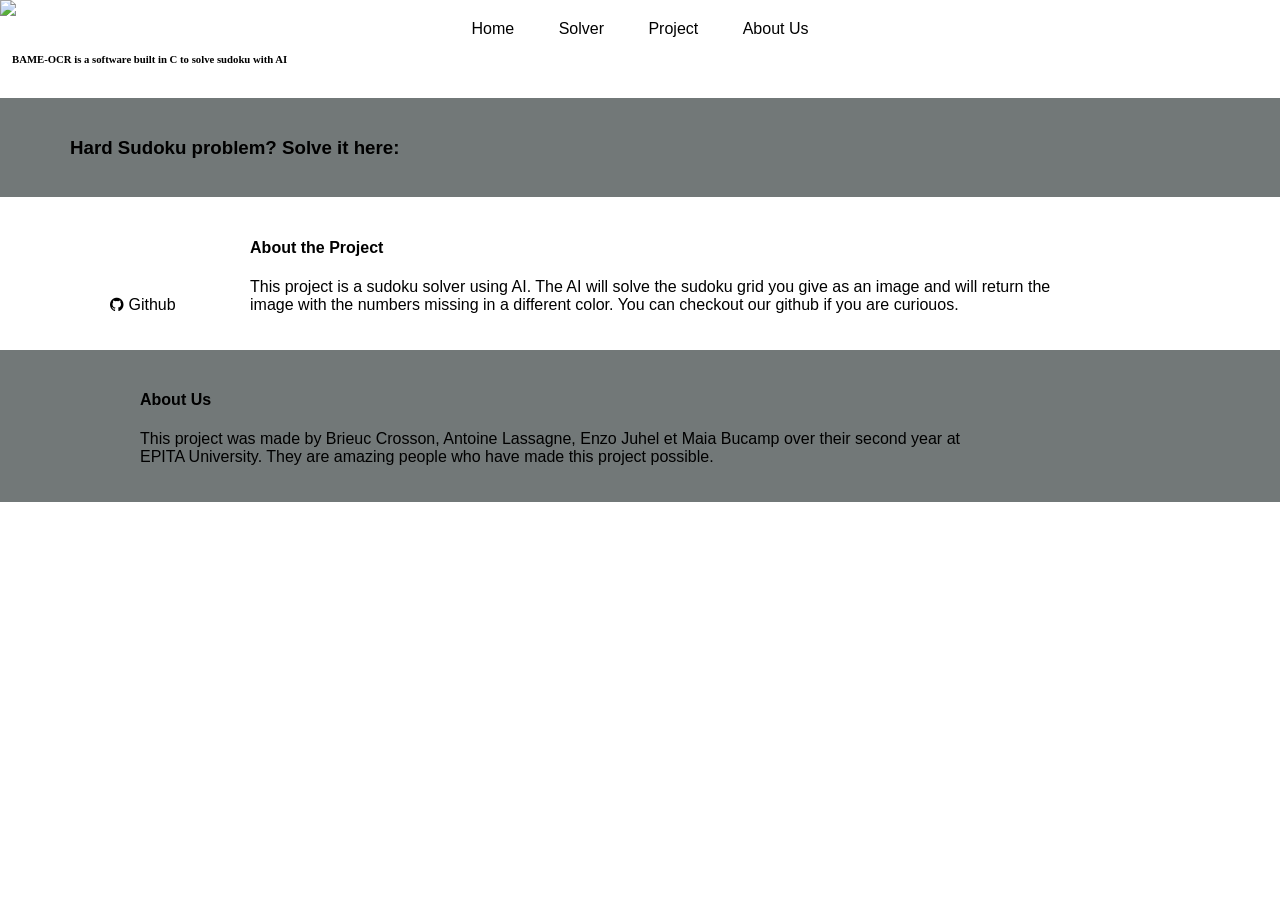
==== web/index.html @ d1b6fe06 "move website outside of src and renamed website.html to index.html" ====
<!DOCTYPE html>
<html>

<head>
  <link href="https://fonts.googleeapis.com/css2?family=Catamaran&family=Shadows+Into+Light&display=swap" rel="stylesheet">
<link rel="stylesheet" href="https://cdnjs.cloudflare.com/ajax/libs/font-awesome/4.7.0/css/font-awesome.min.css">
    <meta name="viewport" content= "with=device-width, initial-scale=1.0">
    <link rel ="stylesheet" herf="sticky.css">
    
  <title>BAME-OCR</title>
    <style>
        body {
            padding: 0;
            margin: 0;
            font-family: "Trebuchet MS", Helvetica, sans-serif
        }
        
        img{
            width: 100%;
        }
        h6{font-family:'Brush Script MT', cursive;}
        .headertext
        {
            list-style: none;
            display: inline-block;
            padding: 8px 12px;
        }
        ul{
            list-decoration-style: none;
            list-style: none;
           
        }
        a{
            text-decoration: none;
            color: black;
        }
        a:hover{
            color: blue;
        }
        .ProjectText
        {
            width: 70%;
            display: inline-block;
            margin-left:70px;
        }
        .github 
        {
            display: inline-block;
            
        }
        .Solver{
            padding-top: 20px;
            padding-bottom: 20px;
            padding-left:70px ;
            background-color:#727878;
 
        }
        .About-us{
            padding-top: 20px;
            padding-bottom: 20px;
            padding-left:70px ;
            background-color:#727878;

        }
        .project{
            padding-top: 20px;
            padding-bottom: 20px;
            padding-left:70px ;
        }
        .Navigation{
            position: fixed;
            width: 100%;
        }
        .Navigation ul {
              list-style: none;
            background: rgba(0,0,0,0);
            overflow: hidden;
            color: white;
            padding: 0;
            text-align: center;
            margin: 0;
            transition: ls;
        }
        .Navigation.black ul {
            background: #000;
        }
        .Navigation ul li{
            display: inline-block;
            padding: 20px;
        }
            
    </style>
</head>

<body>

    <div class="Navigation">
        <ul>
        <li><a href="Home">Home</a></li>
         <li><a href="Solver">Solver</a></li>
         <li><a href="project">Project</a></li>
        <li><a href="About-us">About Us</a></li>
         </ul>
    </div>
    <div class="Home">
        <img src= "Screenshot (4).png">
    </div>
    <div class= "headertext">
     <h6>BAME-OCR is a software built in C to solve sudoku with AI</h6>  
    </div>
    <div class='Solver'>
        <h3>
            Hard Sudoku problem? Solve it here: 
        </h3>

    </div>
    <div class="project">
        <div class ='github'>
            <ul>
                <a href= "https://github.com/briossant/BAME-OCR">
                <li> 
                    <i class="fa fa-github"></i> Github
                </a>
                </li>
            </ul>
        </div>
        <div class= 'ProjectText'>
            <h4>
                About the Project
            </h4>
            <p> 
                This project is a sudoku solver using AI. The AI will solve the sudoku grid you give as an image and will return the image with the numbers missing in a different color. You can checkout our github if you are curiouos.
            </p>
        </div>
        
    </div>
    <div class="About-us">
    <div class= 'ProjectText'>
        <h4>
            About Us 
        </h4>
        <p> 
            This project was made by Brieuc Crosson, Antoine Lassagne, Enzo Juhel et Maia Bucamp over their second year at EPITA University. They are amazing people who have made this project possible.
        </p>
    </div>
    </div>

    <sript src = "htttps://code.jquuery.com/jquery-3.5.1js"></script>
        <script>
            $(window).scroll(function(){
            if ($(window).scrollTop())
            {
                $("Navigation").addClass("black");        
            }
            else{
            $("Navigation").removeClass("black"); 
            }
            });
        </script>
       
</body>

</html>
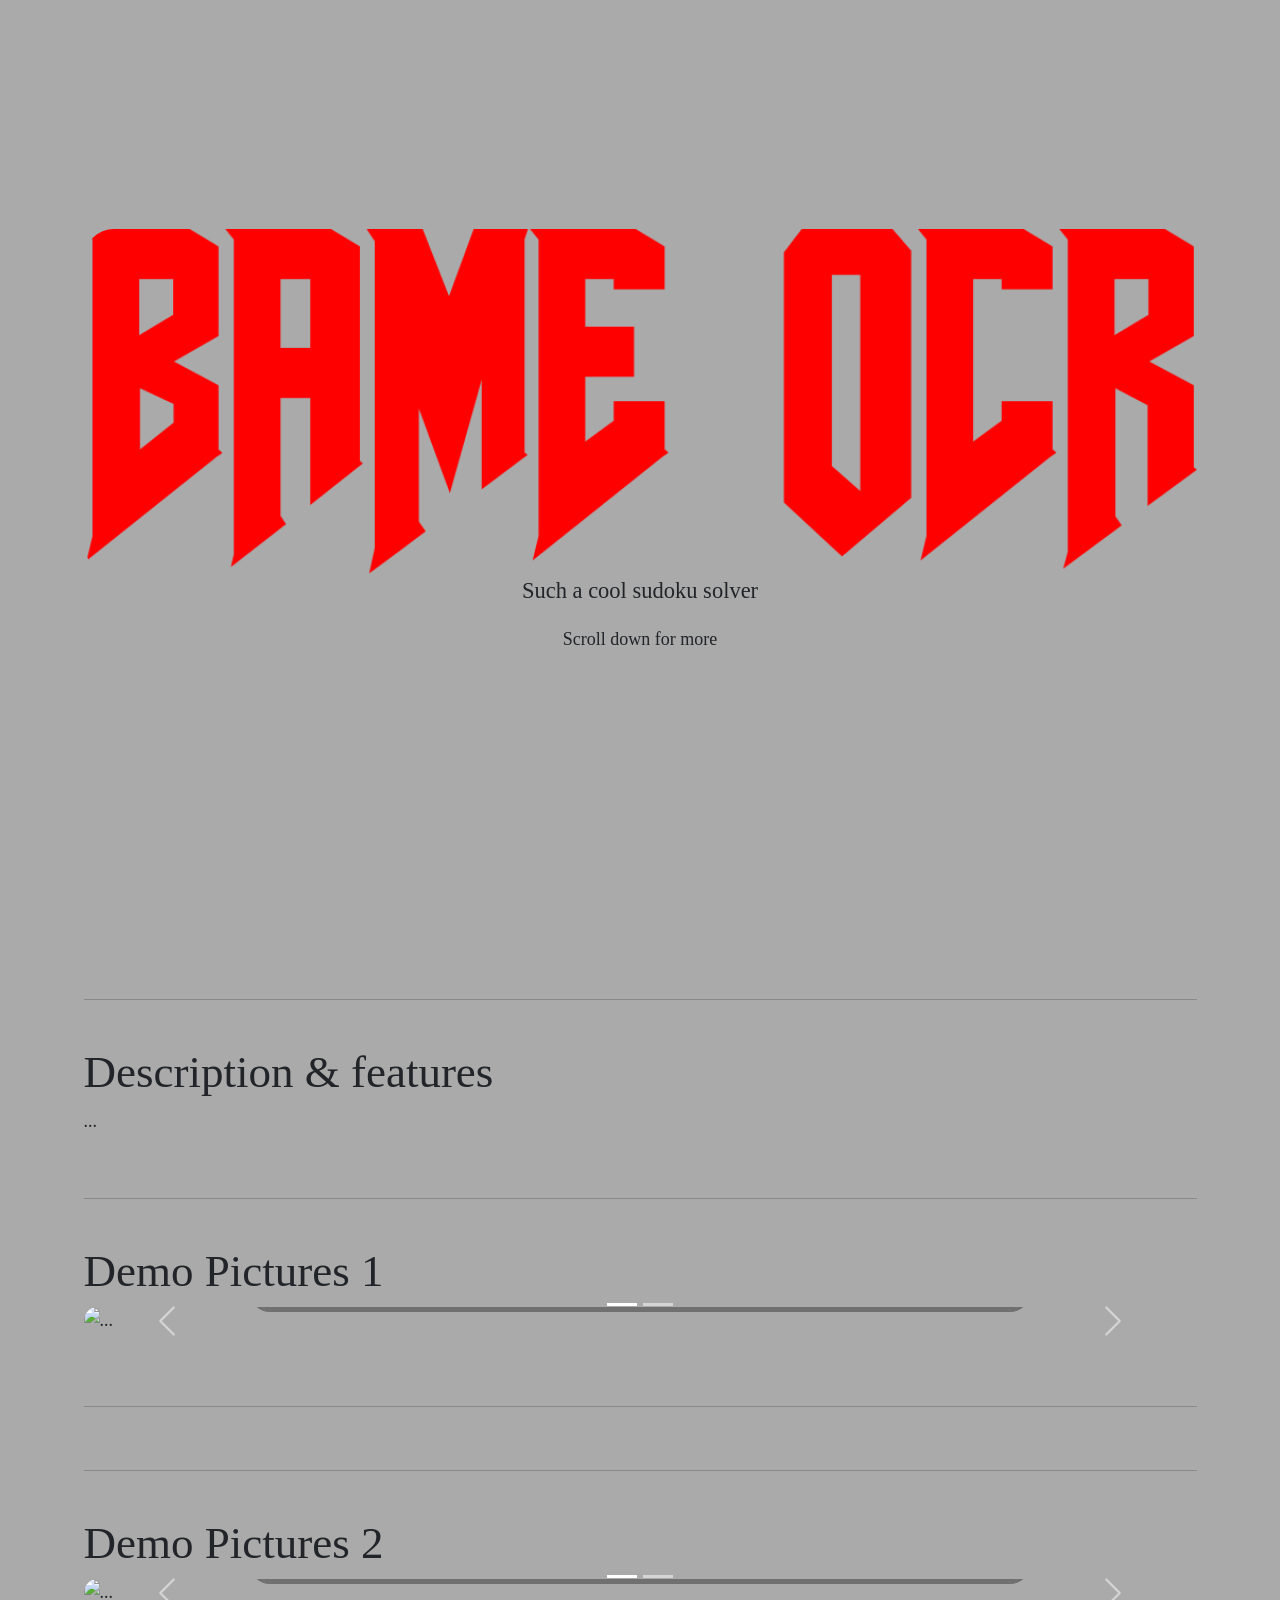
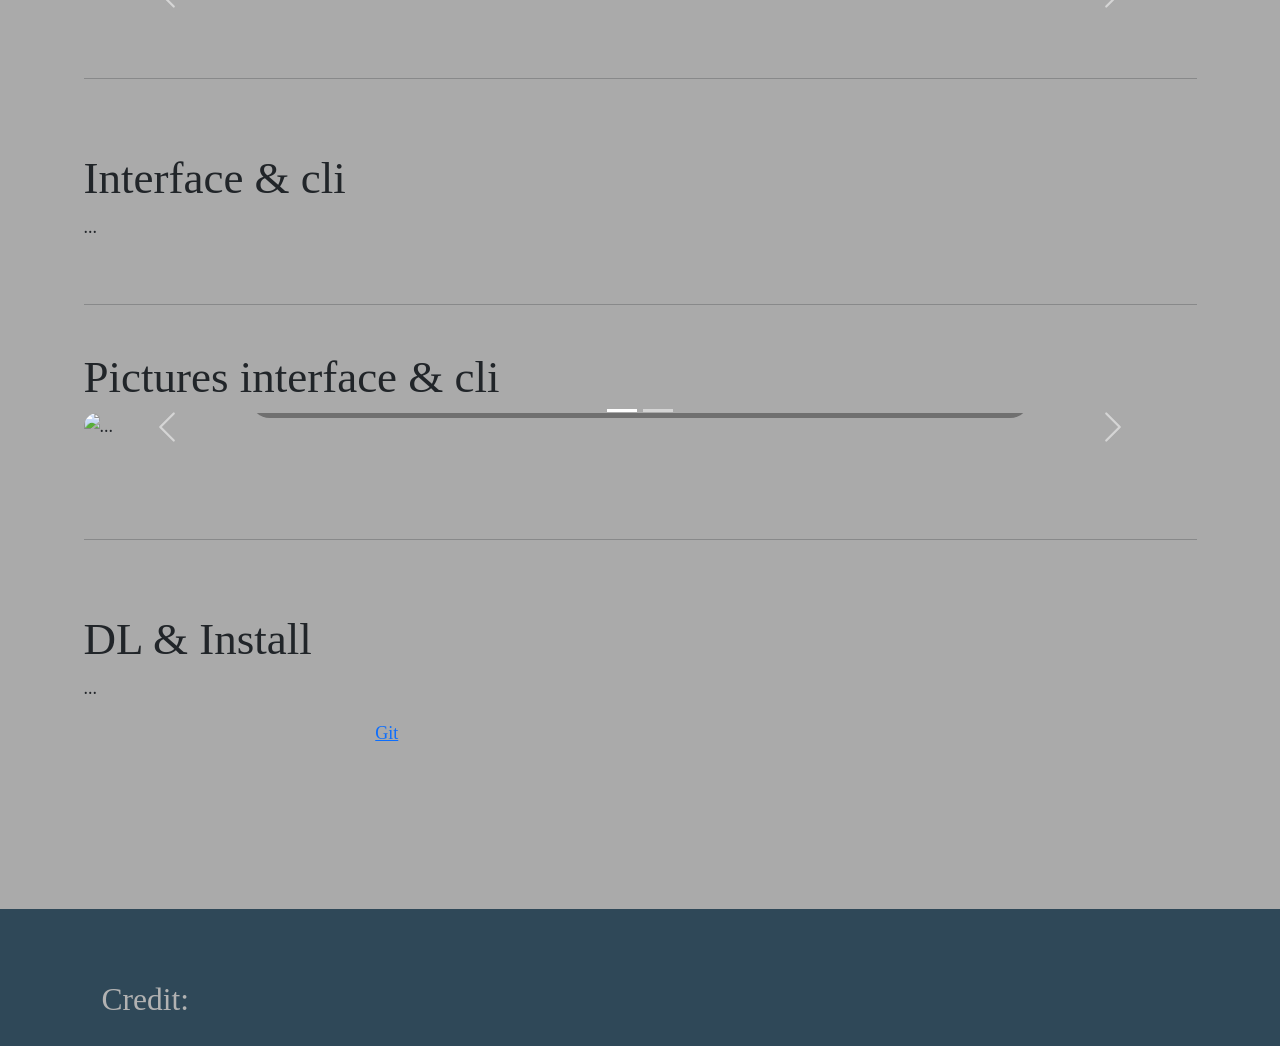
==== commit ac5a739c: "website template" ====
--- a/web/index.html
+++ b/web/index.html
@@ -1,163 +1,223 @@
 <!DOCTYPE html>
-<html>
+<html lang="en">
 
 <head>
-  <link href="https://fonts.googleeapis.com/css2?family=Catamaran&family=Shadows+Into+Light&display=swap" rel="stylesheet">
-<link rel="stylesheet" href="https://cdnjs.cloudflare.com/ajax/libs/font-awesome/4.7.0/css/font-awesome.min.css">
-    <meta name="viewport" content= "with=device-width, initial-scale=1.0">
-    <link rel ="stylesheet" herf="sticky.css">
-    
-  <title>BAME-OCR</title>
-    <style>
-        body {
-            padding: 0;
-            margin: 0;
-            font-family: "Trebuchet MS", Helvetica, sans-serif
-        }
-        
-        img{
-            width: 100%;
-        }
-        h6{font-family:'Brush Script MT', cursive;}
-        .headertext
-        {
-            list-style: none;
-            display: inline-block;
-            padding: 8px 12px;
-        }
-        ul{
-            list-decoration-style: none;
-            list-style: none;
-           
-        }
-        a{
-            text-decoration: none;
-            color: black;
-        }
-        a:hover{
-            color: blue;
-        }
-        .ProjectText
-        {
-            width: 70%;
-            display: inline-block;
-            margin-left:70px;
-        }
-        .github 
-        {
-            display: inline-block;
-            
-        }
-        .Solver{
-            padding-top: 20px;
-            padding-bottom: 20px;
-            padding-left:70px ;
-            background-color:#727878;
- 
-        }
-        .About-us{
-            padding-top: 20px;
-            padding-bottom: 20px;
-            padding-left:70px ;
-            background-color:#727878;
-
-        }
-        .project{
-            padding-top: 20px;
-            padding-bottom: 20px;
-            padding-left:70px ;
-        }
-        .Navigation{
-            position: fixed;
-            width: 100%;
-        }
-        .Navigation ul {
-              list-style: none;
-            background: rgba(0,0,0,0);
-            overflow: hidden;
-            color: white;
-            padding: 0;
-            text-align: center;
-            margin: 0;
-            transition: ls;
-        }
-        .Navigation.black ul {
-            background: #000;
-        }
-        .Navigation ul li{
-            display: inline-block;
-            padding: 20px;
-        }
-            
-    </style>
+    <meta charset="UTF-8">
+    <meta http-equiv="X-UA-Compatible" content="IE=edge">
+    <meta name="viewport" content="width=device-width, initial-scale=1.0">
+    <link rel="icon" type="image/png" href="./public/logo.webp">
+
+    <meta name="description" content="A new adventure video game by the French team Flipped Turtles">
+
+    <meta name="twitter:card" content="summary_large_image">
+    <meta name="twitter:title" content="Piquette">
+    <meta name="twitter:description" content="A new adventure video game by the French team Flipped Turtles">
+    <meta name="twitter:image" content="https://briossant.com/piquette/preview.png">
+    <meta itemprop="name" content="Piquette">
+    <meta itemprop="description" content="A new adventure video game by the French team Flipped Turtles">
+    <meta itemprop="image" content="https://briossant.com/piquette/preview.png">
+
+    <meta property="og:url" content="https://briossant.com/piquette/">
+    <meta property="og:type" content="website">
+    <meta property="og:title" content="Piquette">
+    <meta property="og:description" content="A new adventure video game by the French team Flipped Turtles">
+    <meta property="og:image" content="https://briossant.com/piquette/preview.png">
+
+    <link rel="stylesheet" href="https://cdnjs.cloudflare.com/ajax/libs/font-awesome/4.7.0/css/font-awesome.min.css">
+
+    <link rel="stylesheet" href="https://cdn.jsdelivr.net/npm/bootstrap@5.3.2/dist/css/bootstrap.min.css"
+        integrity="sha384-T3c6CoIi6uLrA9TneNEoa7RxnatzjcDSCmG1MXxSR1GAsXEV/Dwwykc2MPK8M2HN" crossorigin="anonymous">
+    <link href="./style.css" rel="stylesheet">
+
+    <title>Piquette</title>
 </head>
 
 <body>
-
-    <div class="Navigation">
-        <ul>
-        <li><a href="Home">Home</a></li>
-         <li><a href="Solver">Solver</a></li>
-         <li><a href="project">Project</a></li>
-        <li><a href="About-us">About Us</a></li>
-         </ul>
-    </div>
-    <div class="Home">
-        <img src= "Screenshot (4).png">
-    </div>
-    <div class= "headertext">
-     <h6>BAME-OCR is a software built in C to solve sudoku with AI</h6>  
-    </div>
-    <div class='Solver'>
-        <h3>
-            Hard Sudoku problem? Solve it here: 
-        </h3>
-
-    </div>
-    <div class="project">
-        <div class ='github'>
-            <ul>
-                <a href= "https://github.com/briossant/BAME-OCR">
-                <li> 
-                    <i class="fa fa-github"></i> Github
-                </a>
-                </li>
-            </ul>
-        </div>
-        <div class= 'ProjectText'>
-            <h4>
-                About the Project
-            </h4>
-            <p> 
-                This project is a sudoku solver using AI. The AI will solve the sudoku grid you give as an image and will return the image with the numbers missing in a different color. You can checkout our github if you are curiouos.
+    <div id="root"></div>
+    <section id="home">
+        <div class="container-fluid text-center">
+            <main class="px-3">
+                <div class="container">
+                    <img src="./public/logo-fat.png" class="d-block w-100" alt="..." />
+                </div>
+                <p class="lead">
+                    Such a cool sudoku solver
+                </p>
+                <p>
+                    Scroll down for more
+                </p>
+            </main>
+        </div>
+    </section>
+
+    <div class="p-4" id="sec1">
+        <br /><br />
+        <div class="container">
+            <hr /><br />
+            <h1>Description & features</h1>
+            <p>
+                ...
             </p>
         </div>
-        
-    </div>
-    <div class="About-us">
-    <div class= 'ProjectText'>
-        <h4>
-            About Us 
-        </h4>
-        <p> 
-            This project was made by Brieuc Crosson, Antoine Lassagne, Enzo Juhel et Maia Bucamp over their second year at EPITA University. They are amazing people who have made this project possible.
+        <div class="container">
+            <br />
+            <hr /><br />
+            <h1>Demo Pictures 1</h1>
+            <div id="carouselExampleCaptions2" class="carousel slide" data-bs-ride="false">
+                <div class="carousel-indicators">
+                    <button type="button" data-bs-target="#carouselExampleCaptions2" data-bs-slide-to="0"
+                        class="active" aria-current="true" aria-label="Slide 1"></button>
+                    <button type="button" data-bs-target="#carouselExampleCaptions2" data-bs-slide-to="1"
+                        aria-label="Slide 2"></button>
+                </div>
+                <div class="carousel-inner">
+                    <div class="carousel-item active">
+                        <img src="./levels/POV S3.png" class="d-block w-100" alt="..." />
+                        <div class="carousel-caption d-none d-md-block">
+                            <h1>Before</h1>
+                        </div>
+                    </div>
+                    <div class="carousel-item">
+                        <img src="./levels/avion.png" class="d-block w-100" alt="..." />
+                        <div class="carousel-caption d-none d-md-block">
+                            <h1>After</h1>
+                        </div>
+                    </div>
+                </div>
+                <button class="carousel-control-prev" type="button" data-bs-target="#carouselExampleCaptions2"
+                    data-bs-slide="prev">
+                    <span class="carousel-control-prev-icon" aria-hidden="true"></span>
+                    <span class="visually-hidden">Previous</span>
+                </button>
+                <button class="carousel-control-next" type="button" data-bs-target="#carouselExampleCaptions2"
+                    data-bs-slide="next">
+                    <span class="carousel-control-next-icon" aria-hidden="true"></span>
+                    <span class="visually-hidden">Next</span>
+                </button>
+            </div>
+            <br /><br />
+            <hr />
+        </div>
+
+        <div class="container">
+            <br />
+            <hr /><br />
+            <h1>Demo Pictures 2</h1>
+            <div id="carouselExampleCaptions42" class="carousel slide" data-bs-ride="false">
+                <div class="carousel-indicators">
+                    <button type="button" data-bs-target="#carouselExampleCaptions42" data-bs-slide-to="0"
+                            class="active" aria-current="true" aria-label="Slide 1"></button>
+                    <button type="button" data-bs-target="#carouselExampleCaptions42" data-bs-slide-to="1"
+                            aria-label="Slide 2"></button>
+                </div>
+                <div class="carousel-inner">
+                    <div class="carousel-item active">
+                        <img src="./levels/POV S3.png" class="d-block w-100" alt="..." />
+                        <div class="carousel-caption d-none d-md-block">
+                            <h1>Before</h1>
+                        </div>
+                    </div>
+                    <div class="carousel-item">
+                        <img src="./levels/avion.png" class="d-block w-100" alt="..." />
+                        <div class="carousel-caption d-none d-md-block">
+                            <h1>After</h1>
+                        </div>
+                    </div>
+                </div>
+                <button class="carousel-control-prev" type="button" data-bs-target="#carouselExampleCaptions2"
+                        data-bs-slide="prev">
+                    <span class="carousel-control-prev-icon" aria-hidden="true"></span>
+                    <span class="visually-hidden">Previous</span>
+                </button>
+                <button class="carousel-control-next" type="button" data-bs-target="#carouselExampleCaptions2"
+                        data-bs-slide="next">
+                    <span class="carousel-control-next-icon" aria-hidden="true"></span>
+                    <span class="visually-hidden">Next</span>
+                </button>
+            </div>
+            <br /><br />
+            <hr />
+        </div>
+    </div>
+
+
+    <div id="sec2">
+        <br />
+        <div class="container">
+            <h1>Interface & cli</h1>
+            <p>
+                ...
+            </p>
+        </div>
+        <div class="container">
+            <br />
+            <hr /><br />
+            <h1>Pictures interface & cli</h1>
+            <div id="carouselExampleCaptions3" class="carousel slide" data-bs-ride="false">
+                <div class="carousel-indicators">
+                    <button type="button" data-bs-target="#carouselExampleCaptions3" data-bs-slide-to="0"
+                        class="active" aria-current="true" aria-label="Slide 1"></button>
+                    <button type="button" data-bs-target="#carouselExampleCaptions3" data-bs-slide-to="1"
+                        aria-label="Slide 2"></button>
+                </div>
+                <div class="carousel-inner">
+                    <div class="carousel-item active">
+                        <img src="./team/20230417_143540.jpg" class="d-block w-100" alt="..." />
+                        <div class="carousel-caption d-none d-md-block">
+                            <h1>GUI</h1>
+                        </div>
+                    </div>
+                    <div class="carousel-item">
+                        <img src="./team/20230417_144032.jpg" class="d-block w-100" alt="..." />
+                        <div class="carousel-caption d-none d-md-block">
+                            <h1>CLI</h1>
+                        </div>
+                    </div>
+                </div>
+                <button class="carousel-control-prev" type="button" data-bs-target="#carouselExampleCaptions3"
+                    data-bs-slide="prev">
+                    <span class="carousel-control-prev-icon" aria-hidden="true"></span>
+                    <span class="visually-hidden">Previous</span>
+                </button>
+                <button class="carousel-control-next" type="button" data-bs-target="#carouselExampleCaptions3"
+                    data-bs-slide="next">
+                    <span class="carousel-control-next-icon" aria-hidden="true"></span>
+                    <span class="visually-hidden">Next</span>
+                </button>
+            </div>
+            <br /><br /><br />
+
+            <hr />
+        </div>
+        <br /><br />
+
+    </div>
+    <div class="container">
+        <h1>DL & Install</h1>
+        <p class="boo">
+            ...
         </p>
-    </div>
-    </div>
-
-    <sript src = "htttps://code.jquuery.com/jquery-3.5.1js"></script>
-        <script>
-            $(window).scroll(function(){
-            if ($(window).scrollTop())
-            {
-                $("Navigation").addClass("black");        
-            }
-            else{
-            $("Navigation").removeClass("black"); 
-            }
-            });
-        </script>
-       
+        <div class="container" style="width: 50%">
+            <a href="https://github.com/briossant/BAME-OCR">Git</a>
+        </div>
+    </div>
+
+    <br /><br /><br />
+
+
+
+    <br /><br /><br />
+
+    <div style="background-color: #2f4858; color: #b2b2b2" id="contact">
+        <br /><br />
+        <div class="container d-flex flex-row">
+            <h3 class="p-3">Credit:</h3>
+        </div>
+    </div>
+
+    <script src="https://cdn.jsdelivr.net/npm/bootstrap@5.3.2/dist/js/bootstrap.bundle.min.js"
+        integrity="sha384-C6RzsynM9kWDrMNeT87bh95OGNyZPhcTNXj1NW7RuBCsyN/o0jlpcV8Qyq46cDfL"
+        crossorigin="anonymous"></script>
 </body>
 
 </html>
--- a/web/style.css
+++ b/web/style.css
@@ -0,0 +1,40 @@
+
+body, html
+{
+    background: #AAAAAA;
+    font-size: large;
+    font-family: "New Century Schoolbook", "TeX Gyre Schola", serif;
+}
+
+/* Style buttons */
+.btn {
+    background-color: #ff1e4b;
+    border: none;
+    color: white;
+    padding: 12px 30px;
+    cursor: pointer;
+    font-size: 20px;
+}
+
+/* Darker background on mouse-over */
+.btn:hover {
+    background-color: #7b1b1b;
+}
+
+img{
+    border-radius: 30px;
+}
+section {
+    display: flex;
+    align-items: center;
+    height: 100vh;
+    position: relative;
+    flex-wrap: wrap;
+}
+
+
+.carousel-caption{
+    color: #ffffff;
+    border-radius: 20px;
+    background-color: rgba(55,55,55,0.5);
+}
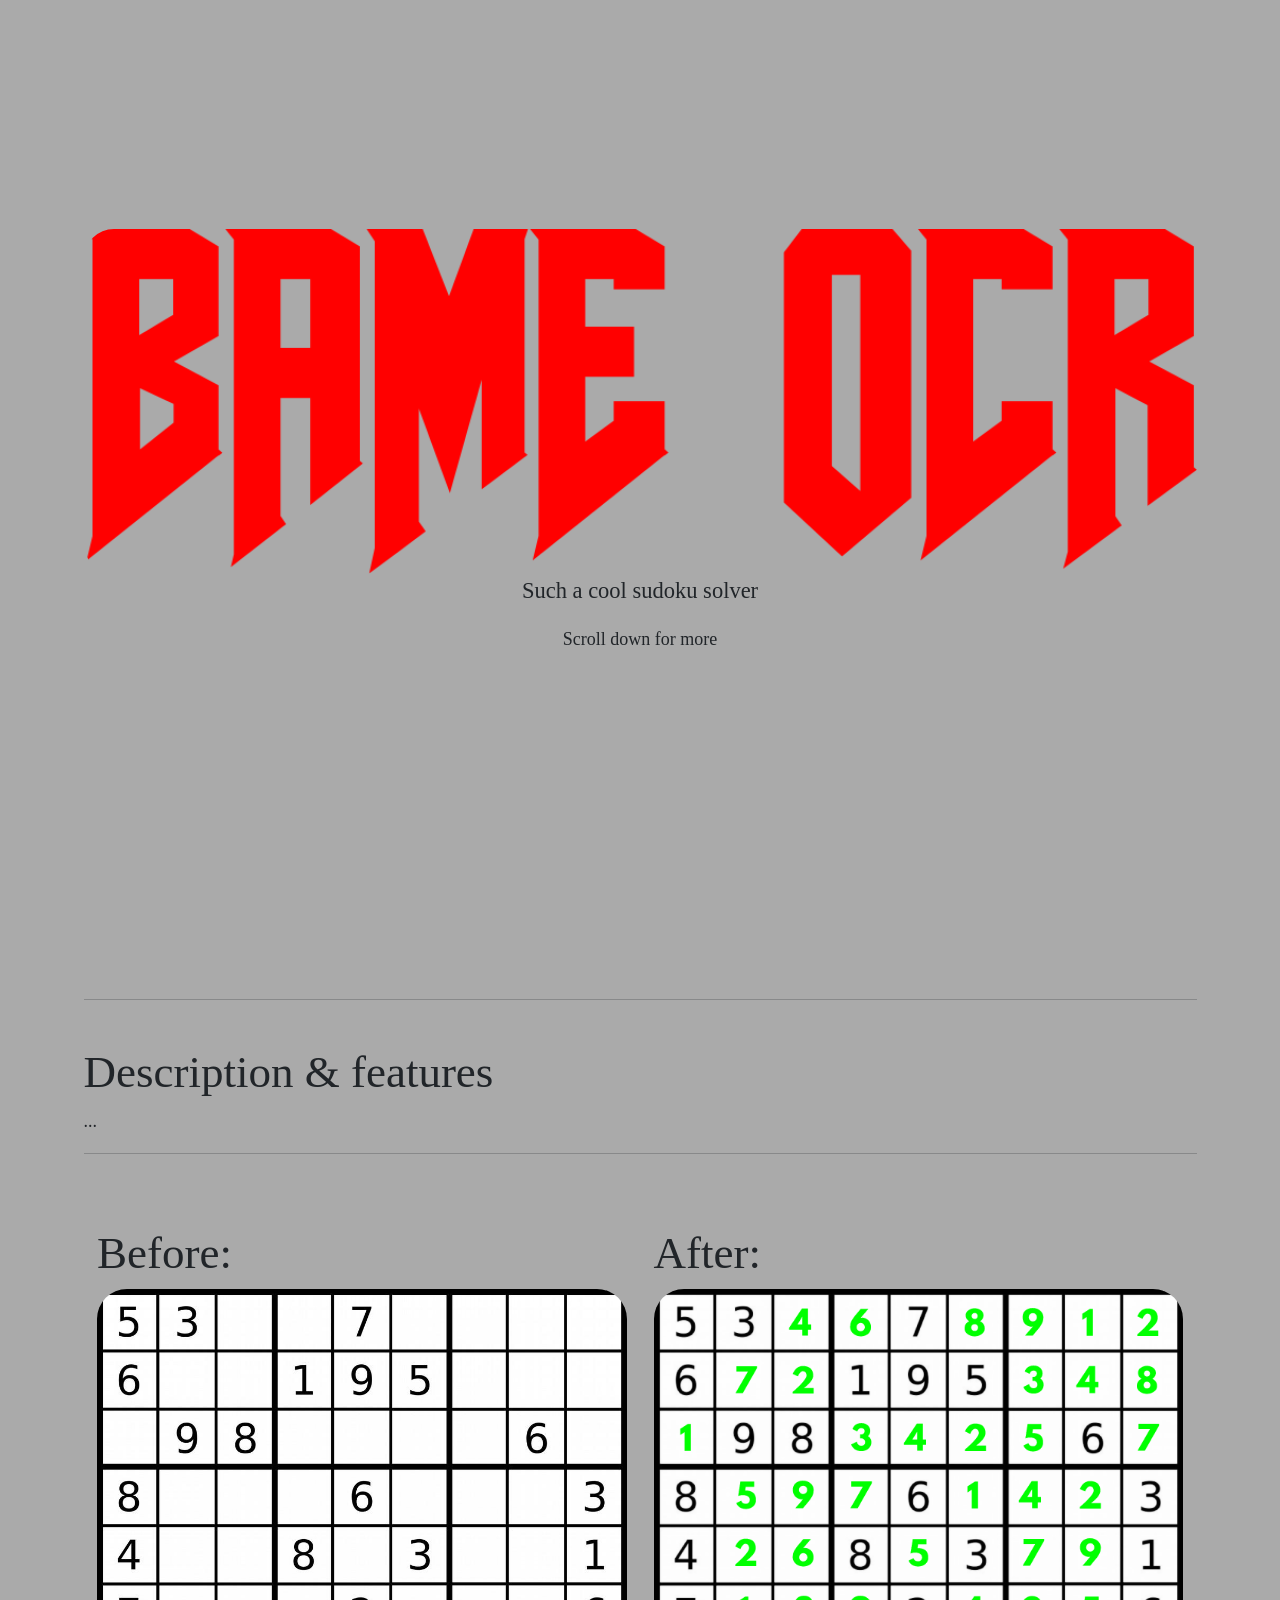
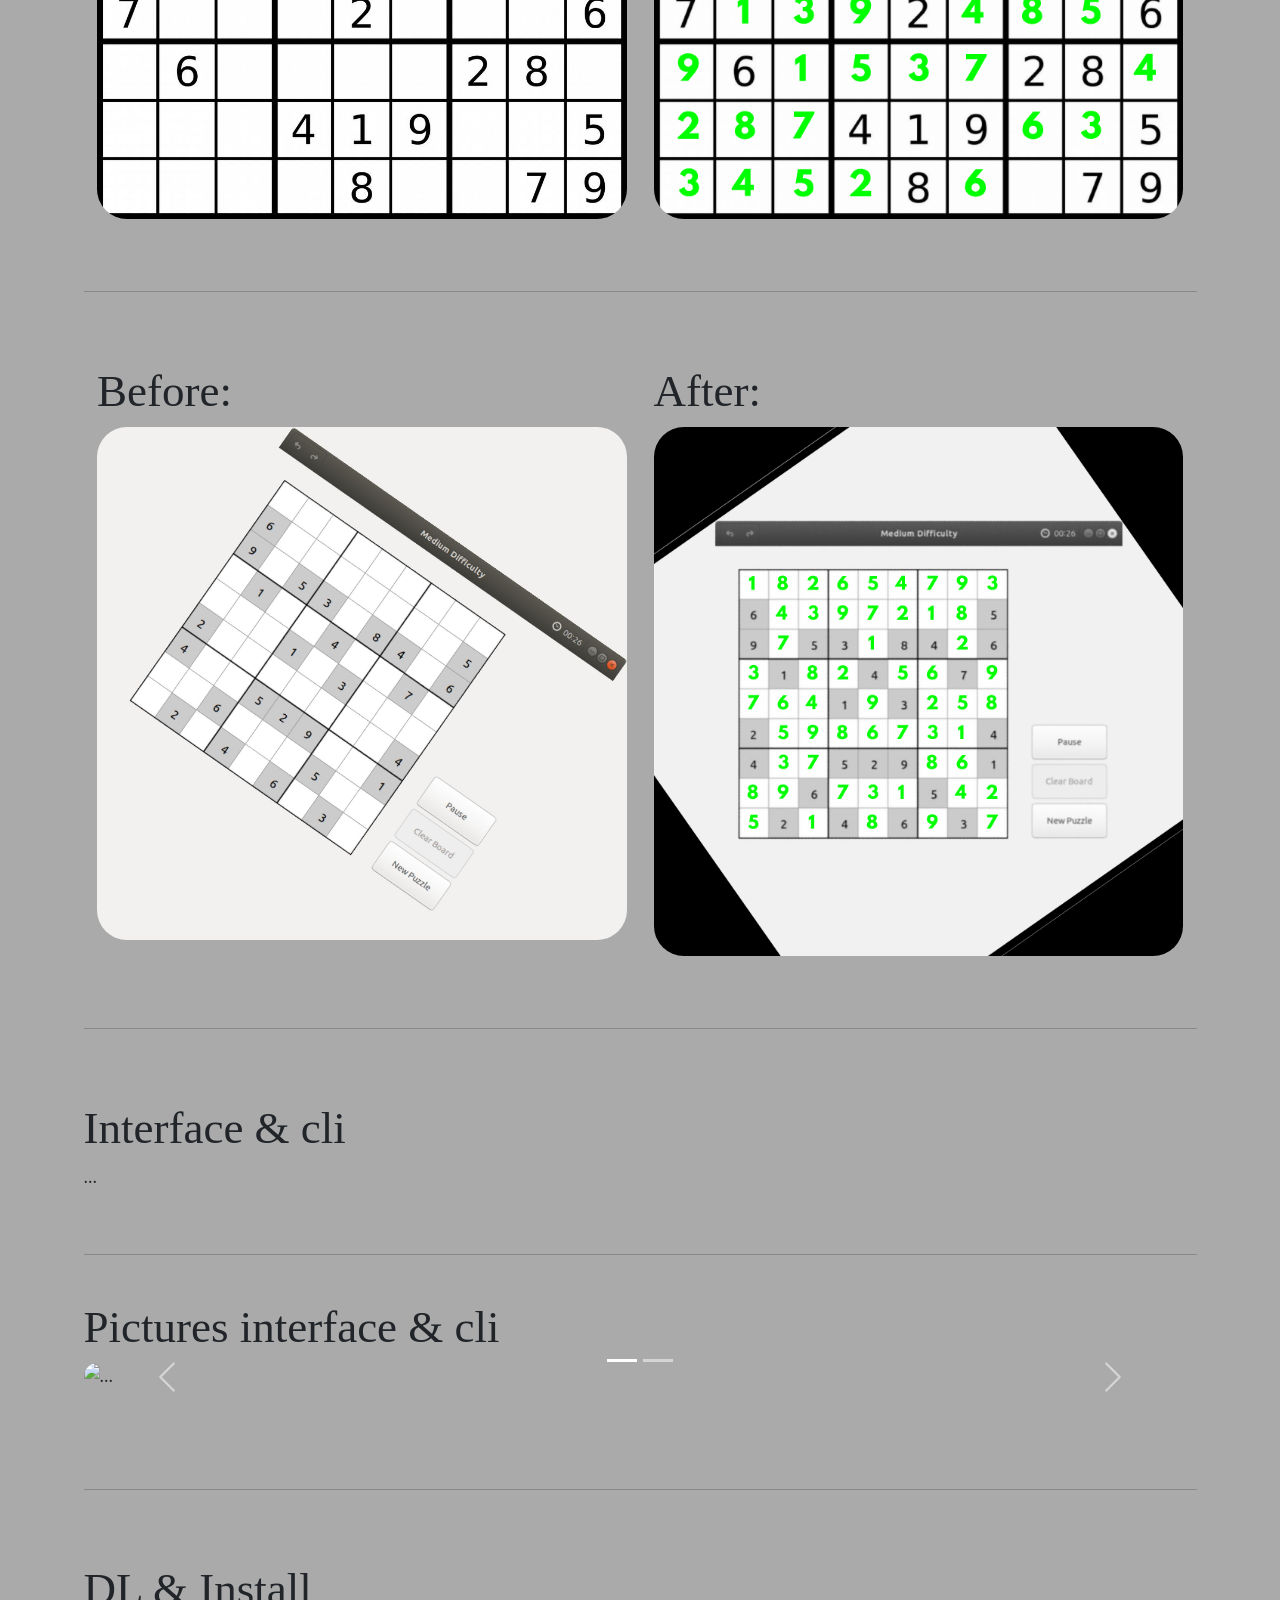
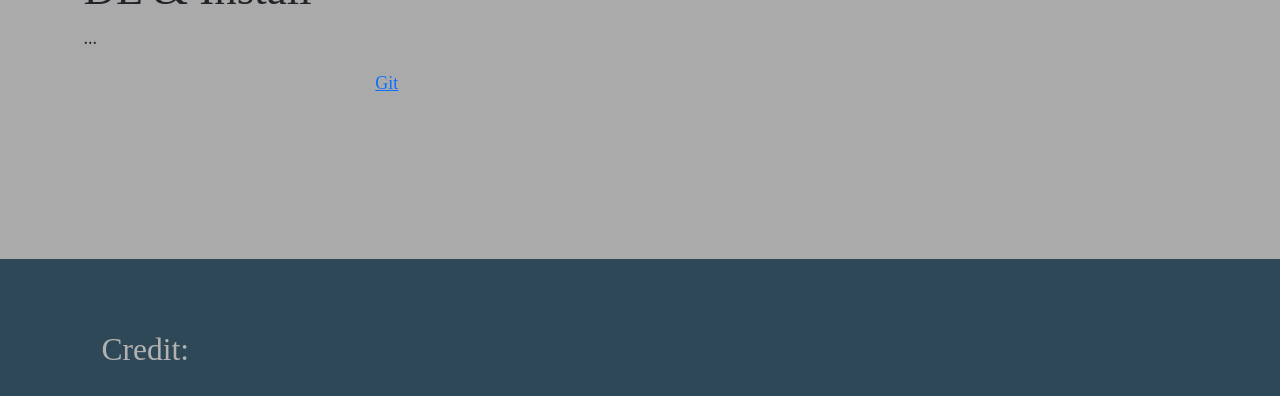
==== commit 14b17e04: "add before/after images" ====
--- a/web/index.html
+++ b/web/index.html
@@ -60,86 +60,69 @@
             </p>
         </div>
         <div class="container">
-            <br />
-            <hr /><br />
-            <h1>Demo Pictures 1</h1>
-            <div id="carouselExampleCaptions2" class="carousel slide" data-bs-ride="false">
-                <div class="carousel-indicators">
-                    <button type="button" data-bs-target="#carouselExampleCaptions2" data-bs-slide-to="0"
-                        class="active" aria-current="true" aria-label="Slide 1"></button>
-                    <button type="button" data-bs-target="#carouselExampleCaptions2" data-bs-slide-to="1"
-                        aria-label="Slide 2"></button>
-                </div>
-                <div class="carousel-inner">
-                    <div class="carousel-item active">
-                        <img src="./levels/POV S3.png" class="d-block w-100" alt="..." />
-                        <div class="carousel-caption d-none d-md-block">
-                            <h1>Before</h1>
-                        </div>
-                    </div>
-                    <div class="carousel-item">
-                        <img src="./levels/avion.png" class="d-block w-100" alt="..." />
-                        <div class="carousel-caption d-none d-md-block">
-                            <h1>After</h1>
-                        </div>
-                    </div>
-                </div>
-                <button class="carousel-control-prev" type="button" data-bs-target="#carouselExampleCaptions2"
-                    data-bs-slide="prev">
-                    <span class="carousel-control-prev-icon" aria-hidden="true"></span>
-                    <span class="visually-hidden">Previous</span>
-                </button>
-                <button class="carousel-control-next" type="button" data-bs-target="#carouselExampleCaptions2"
-                    data-bs-slide="next">
-                    <span class="carousel-control-next-icon" aria-hidden="true"></span>
-                    <span class="visually-hidden">Next</span>
-                </button>
+            <hr />
+            <br><br>
+            <div class="container-fluid">
+                <div class="row">
+                    <div class="col-lg-6">
+                        <h1>Before:</h1>
+                        <div class="carousel" data-bs-ride="false">
+                            <div class="carousel-inner">
+                                <div class="carousel-item active">
+                                    <img src="./public/demo-img/sdk0.jpeg" class="d-block w-100" alt="..." />
+                                </div>
+
+                            </div>
+                        </div>
+                    </div>
+
+                    <div class="col-lg-6">
+                        <h1>After:</h1>
+                        <div class="carousel" data-bs-ride="false">
+                            <div class="carousel-inner">
+                                <div class="carousel-item active">
+                                    <img src="./public/demo-img/sdk0-solved.png" class="d-block w-100" alt="..." />
+                                </div>
+                            </div>
+                        </div>
+                    </div>
+                </div>
+
+
             </div>
-            <br /><br />
-            <hr />
-        </div>
-
-        <div class="container">
-            <br />
-            <hr /><br />
-            <h1>Demo Pictures 2</h1>
-            <div id="carouselExampleCaptions42" class="carousel slide" data-bs-ride="false">
-                <div class="carousel-indicators">
-                    <button type="button" data-bs-target="#carouselExampleCaptions42" data-bs-slide-to="0"
-                            class="active" aria-current="true" aria-label="Slide 1"></button>
-                    <button type="button" data-bs-target="#carouselExampleCaptions42" data-bs-slide-to="1"
-                            aria-label="Slide 2"></button>
-                </div>
-                <div class="carousel-inner">
-                    <div class="carousel-item active">
-                        <img src="./levels/POV S3.png" class="d-block w-100" alt="..." />
-                        <div class="carousel-caption d-none d-md-block">
-                            <h1>Before</h1>
-                        </div>
-                    </div>
-                    <div class="carousel-item">
-                        <img src="./levels/avion.png" class="d-block w-100" alt="..." />
-                        <div class="carousel-caption d-none d-md-block">
-                            <h1>After</h1>
-                        </div>
-                    </div>
-                </div>
-                <button class="carousel-control-prev" type="button" data-bs-target="#carouselExampleCaptions2"
-                        data-bs-slide="prev">
-                    <span class="carousel-control-prev-icon" aria-hidden="true"></span>
-                    <span class="visually-hidden">Previous</span>
-                </button>
-                <button class="carousel-control-next" type="button" data-bs-target="#carouselExampleCaptions2"
-                        data-bs-slide="next">
-                    <span class="carousel-control-next-icon" aria-hidden="true"></span>
-                    <span class="visually-hidden">Next</span>
-                </button>
+            <br><br>
+            <hr />
+            <br><br>
+
+            <div class="container-fluid">
+                <div class="row">
+                    <div class="col-lg-6">
+                        <h1>Before:</h1>
+                        <div class="carousel" data-bs-ride="false">
+                            <div class="carousel-inner">
+                                <div class="carousel-item active">
+                                    <img src="./public/demo-img/sdk2_rotated.jpeg" class="d-block w-100" alt="..." />
+                                </div>
+                            </div>
+                        </div>
+                    </div>
+
+                    <div class="col-lg-6">
+                        <h1>After:</h1>
+                        <div class="carousel" data-bs-ride="false">
+                            <div class="carousel-inner">
+                                <div class="carousel-item active">
+                                    <img src="./public/demo-img/sdk2-solved.png" class="d-block w-100" alt="..." />
+                                </div>
+                            </div>
+                        </div>
+                    </div>
+                </div>
             </div>
-            <br /><br />
-            <hr />
-        </div>
-    </div>
-
+            <br><br>
+            <hr />
+        </div>
+    </div>
 
     <div id="sec2">
         <br />
@@ -155,8 +138,8 @@
             <h1>Pictures interface & cli</h1>
             <div id="carouselExampleCaptions3" class="carousel slide" data-bs-ride="false">
                 <div class="carousel-indicators">
-                    <button type="button" data-bs-target="#carouselExampleCaptions3" data-bs-slide-to="0"
-                        class="active" aria-current="true" aria-label="Slide 1"></button>
+                    <button type="button" data-bs-target="#carouselExampleCaptions3" data-bs-slide-to="0" class="active"
+                        aria-current="true" aria-label="Slide 1"></button>
                     <button type="button" data-bs-target="#carouselExampleCaptions3" data-bs-slide-to="1"
                         aria-label="Slide 2"></button>
                 </div>
--- a/web/style.css
+++ b/web/style.css
@@ -34,7 +34,7 @@
 
 
 .carousel-caption{
-    color: #ffffff;
+    color: #ff0000;
     border-radius: 20px;
-    background-color: rgba(55,55,55,0.5);
+    background-color: rgba(170, 170, 170, 0.6);
 }
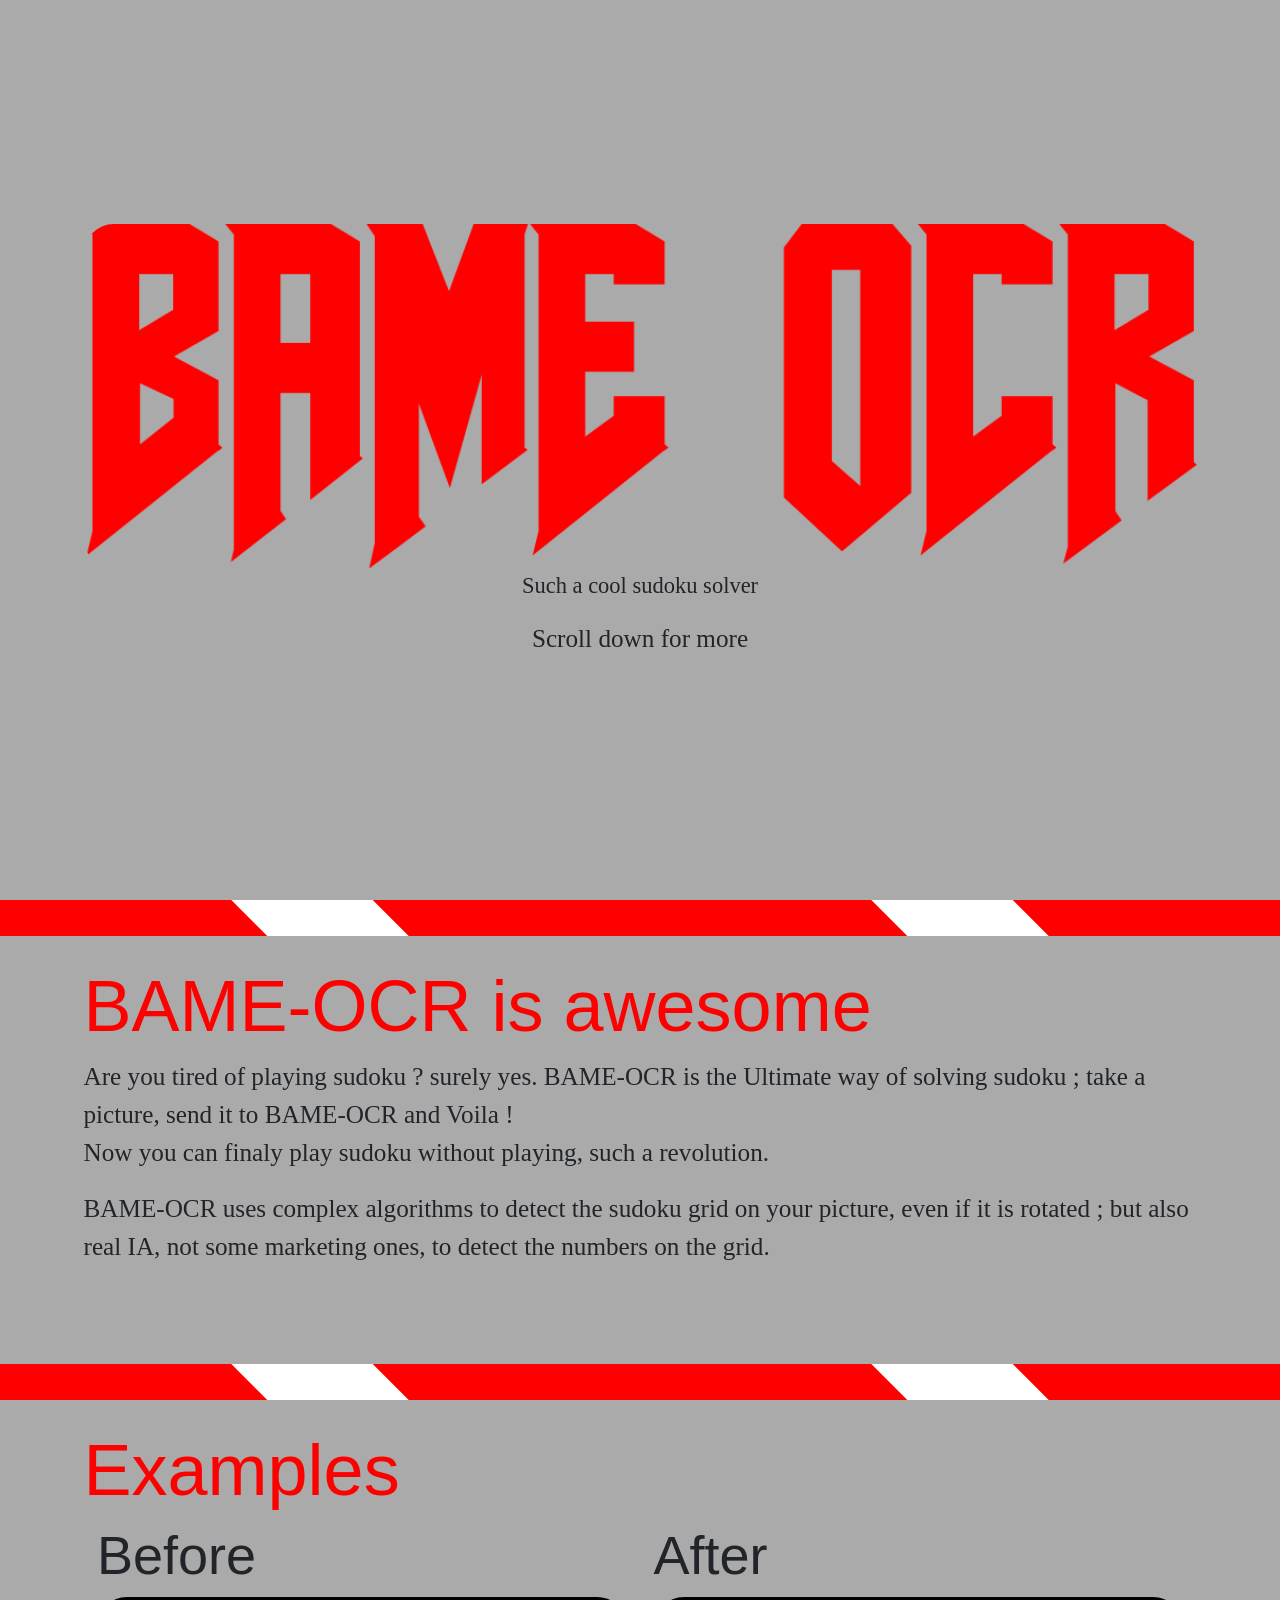
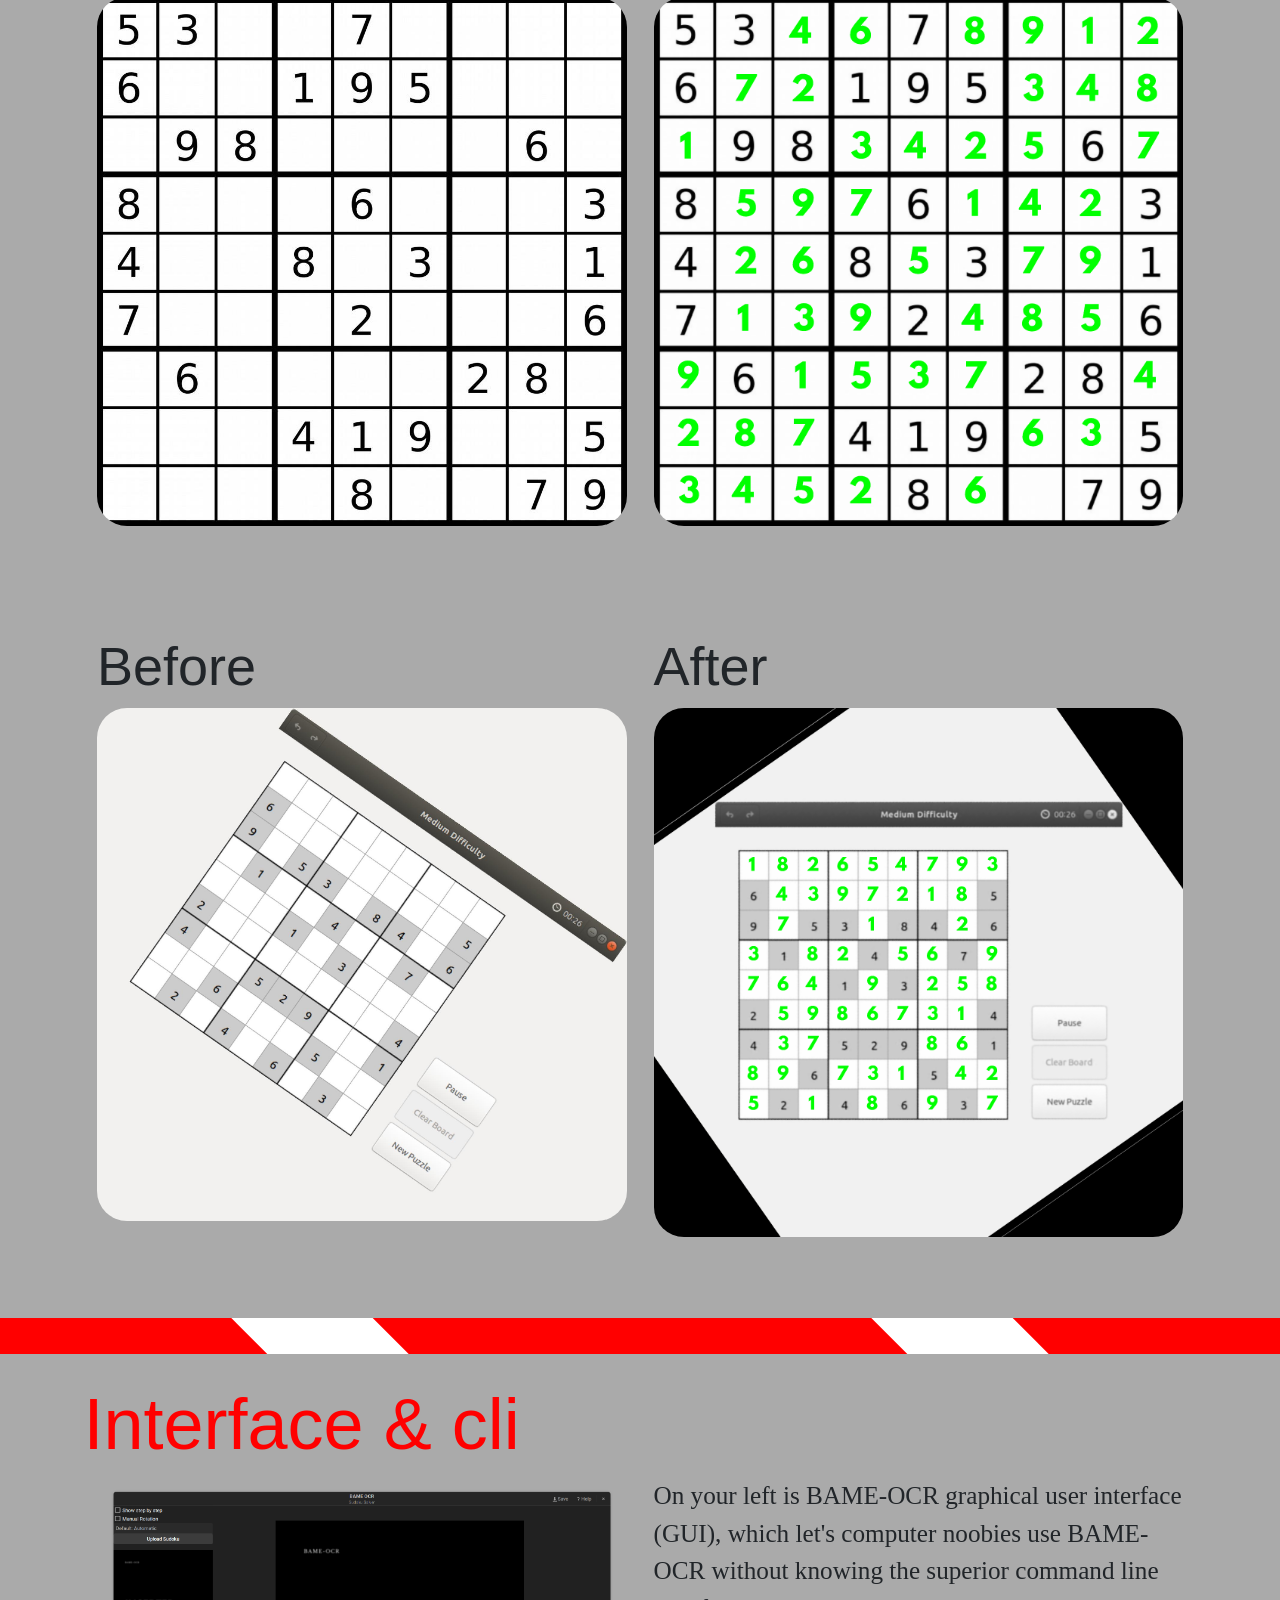
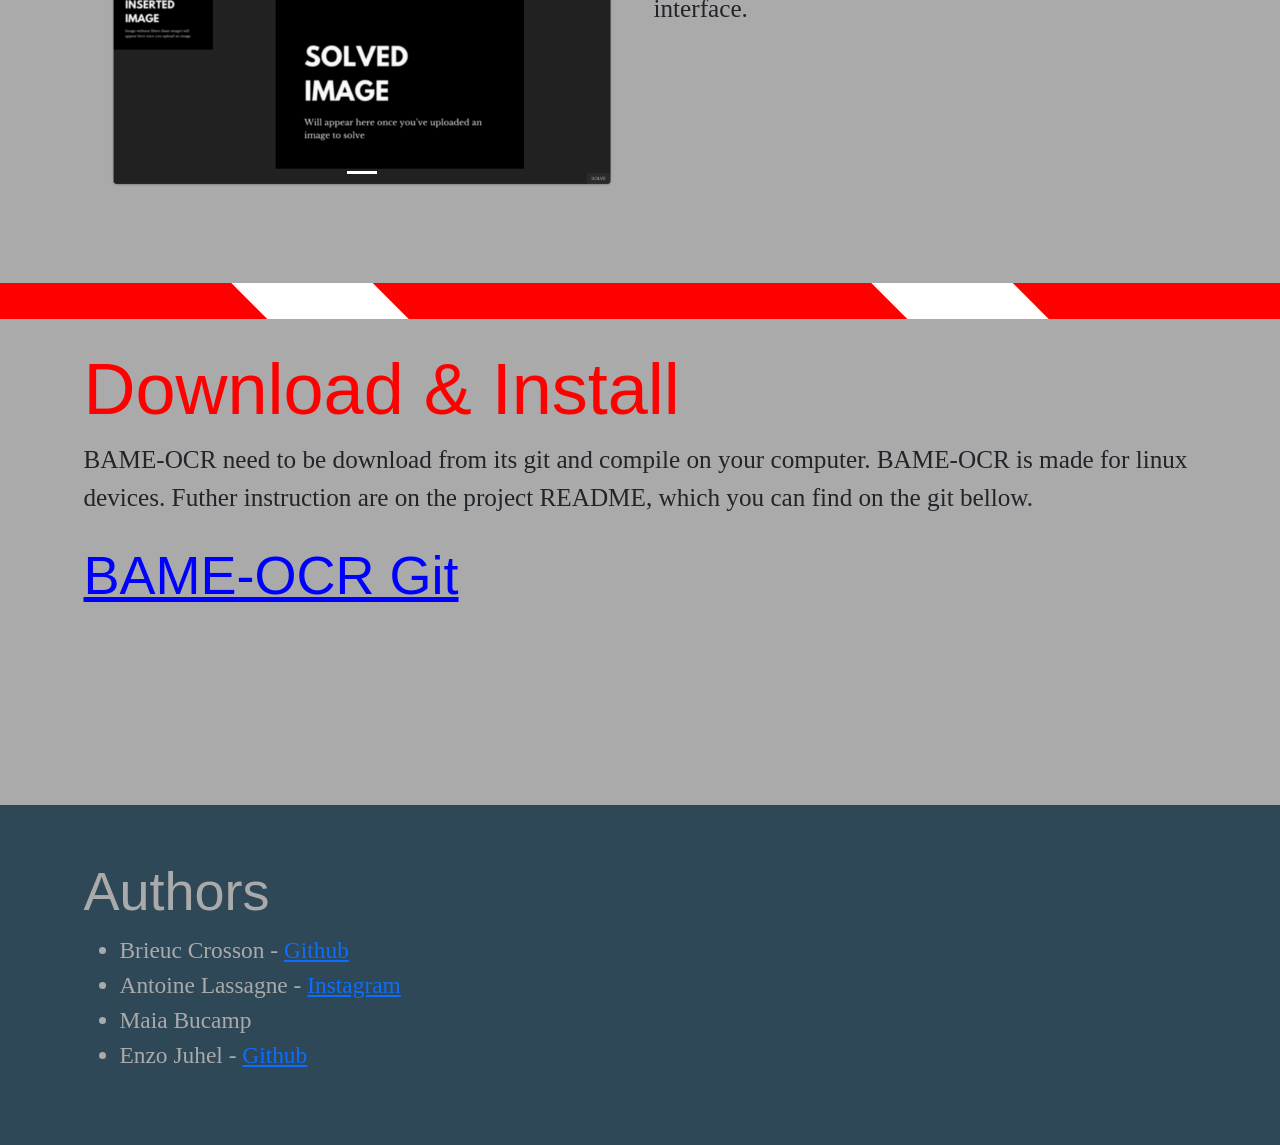
==== commit 866f78f2: "near the end" ====
--- a/web/index.html
+++ b/web/index.html
@@ -7,29 +7,29 @@
     <meta name="viewport" content="width=device-width, initial-scale=1.0">
     <link rel="icon" type="image/png" href="./public/logo.webp">
 
-    <meta name="description" content="A new adventure video game by the French team Flipped Turtles">
+    <meta name="description" content="Such a cool sudoku solver">
 
     <meta name="twitter:card" content="summary_large_image">
-    <meta name="twitter:title" content="Piquette">
-    <meta name="twitter:description" content="A new adventure video game by the French team Flipped Turtles">
-    <meta name="twitter:image" content="https://briossant.com/piquette/preview.png">
-    <meta itemprop="name" content="Piquette">
-    <meta itemprop="description" content="A new adventure video game by the French team Flipped Turtles">
-    <meta itemprop="image" content="https://briossant.com/piquette/preview.png">
-
-    <meta property="og:url" content="https://briossant.com/piquette/">
+    <meta name="twitter:title" content="BAME-OCR">
+    <meta name="twitter:description" content="Such a cool sudoku solver">
+    <meta name="twitter:image" content="https://briossant.com/BAME-OCR/public/logo-fat.png">
+    <meta itemprop="name" content="BAME-OCR">
+    <meta itemprop="description" content="Such a cool sudoku solver">
+    <meta itemprop="image" content="https://briossant.com/BAME-OCR/public/logo-fat.png">
+
+    <meta property="og:url" content="https://briossant.com/BAME-OCR/">
     <meta property="og:type" content="website">
-    <meta property="og:title" content="Piquette">
-    <meta property="og:description" content="A new adventure video game by the French team Flipped Turtles">
-    <meta property="og:image" content="https://briossant.com/piquette/preview.png">
+    <meta property="og:title" content="BAME-OCR">
+    <meta property="og:description" content="Such a cool sudoku solver">
+    <meta property="og:image" content="https://briossant.com/BAME-OCR/public/logo-fat.png">
 
     <link rel="stylesheet" href="https://cdnjs.cloudflare.com/ajax/libs/font-awesome/4.7.0/css/font-awesome.min.css">
-
+    <link href="https://fonts.cdnfonts.com/css/doom-2016-left" rel="stylesheet">
     <link rel="stylesheet" href="https://cdn.jsdelivr.net/npm/bootstrap@5.3.2/dist/css/bootstrap.min.css"
         integrity="sha384-T3c6CoIi6uLrA9TneNEoa7RxnatzjcDSCmG1MXxSR1GAsXEV/Dwwykc2MPK8M2HN" crossorigin="anonymous">
     <link href="./style.css" rel="stylesheet">
 
-    <title>Piquette</title>
+    <title>BAME-OCR</title>
 </head>
 
 <body>
@@ -49,23 +49,37 @@
             </main>
         </div>
     </section>
+    <divi class="divider dnc" contenteditable></divi>
 
     <div class="p-4" id="sec1">
-        <br /><br />
-        <div class="container">
-            <hr /><br />
-            <h1>Description & features</h1>
+        <div class="container">
+            <h1>BAME-OCR is awesome</h1>
             <p>
-                ...
+                Are you tired of playing sudoku ? surely yes.
+                BAME-OCR is the Ultimate way of solving sudoku ; take a picture,
+                send it to BAME-OCR and Voila ! <br>
+                Now you can finaly play sudoku without playing, such a
+                revolution.
             </p>
-        </div>
-        <div class="container">
-            <hr />
-            <br><br>
+            <p>
+                BAME-OCR uses complex algorithms to detect the sudoku grid on
+                your picture, even if it is rotated ; but also real IA, not some
+                marketing ones, to detect the numbers on the grid.
+            </p>
+        </div>
+
+
+    </div>
+    <br><br>
+    <divi class="divider dnc" contenteditable></divi>
+
+    <div class="p-4">
+        <div class="container">
+            <h1>Examples</h1>
             <div class="container-fluid">
                 <div class="row">
                     <div class="col-lg-6">
-                        <h1>Before:</h1>
+                        <h2>Before</h2>
                         <div class="carousel" data-bs-ride="false">
                             <div class="carousel-inner">
                                 <div class="carousel-item active">
@@ -77,7 +91,7 @@
                     </div>
 
                     <div class="col-lg-6">
-                        <h1>After:</h1>
+                        <h2>After</h2>
                         <div class="carousel" data-bs-ride="false">
                             <div class="carousel-inner">
                                 <div class="carousel-item active">
@@ -91,13 +105,12 @@
 
             </div>
             <br><br>
-            <hr />
             <br><br>
 
             <div class="container-fluid">
                 <div class="row">
                     <div class="col-lg-6">
-                        <h1>Before:</h1>
+                        <h2>Before</h2>
                         <div class="carousel" data-bs-ride="false">
                             <div class="carousel-inner">
                                 <div class="carousel-item active">
@@ -108,7 +121,7 @@
                     </div>
 
                     <div class="col-lg-6">
-                        <h1>After:</h1>
+                        <h2>After</h2>
                         <div class="carousel" data-bs-ride="false">
                             <div class="carousel-inner">
                                 <div class="carousel-item active">
@@ -119,88 +132,82 @@
                     </div>
                 </div>
             </div>
-            <br><br>
-            <hr />
-        </div>
-    </div>
-
-    <div id="sec2">
-        <br />
+        </div>
+    </div>
+    <br><br>
+    <divi class="divider dnc" contenteditable></divi>
+
+    <div class="p-4">
         <div class="container">
             <h1>Interface & cli</h1>
-            <p>
-                ...
+            <div class="container-fluid">
+                <div class="row">
+                    <div class="col-lg-6">
+                        <div id="carouselExampleCaptions3" class="carousel slide" data-bs-ride="false">
+                            <div class="carousel-indicators">
+                                <button type="button" data-bs-target="#carouselExampleCaptions3" data-bs-slide-to="0"
+                                    class="active" aria-current="true" aria-label="Slide 1"></button>
+                            </div>
+                            <div class="carousel-inner">
+                                <div class="carousel-item active">
+                                    <img src="./public/interface.png" class="d-block w-100" alt="..." />
+                                </div>
+                            </div>
+                        </div>
+                    </div>
+                    <div class="col-lg-6">
+                        <p>
+                            On your left is BAME-OCR graphical user interface
+                            (GUI), which let's computer noobies use BAME-OCR
+                            without knowing the superior command line interface.
+                        </p>
+                    </div>
+                </div>
+            </div>
+        </div>
+
+    </div>
+
+    <br /><br />
+    <divi class="divider dnc" contenteditable></divi>
+
+    <div class="p-4">
+        <div class="container">
+            <h1>Download & Install</h1>
+            <p class="boo">
+                BAME-OCR need to be download from its git and compile on your
+                computer.
+                BAME-OCR is made for linux devices.
+                Futher instruction are on the project README, which you can find on
+                the git bellow.
             </p>
-        </div>
-        <div class="container">
-            <br />
-            <hr /><br />
-            <h1>Pictures interface & cli</h1>
-            <div id="carouselExampleCaptions3" class="carousel slide" data-bs-ride="false">
-                <div class="carousel-indicators">
-                    <button type="button" data-bs-target="#carouselExampleCaptions3" data-bs-slide-to="0" class="active"
-                        aria-current="true" aria-label="Slide 1"></button>
-                    <button type="button" data-bs-target="#carouselExampleCaptions3" data-bs-slide-to="1"
-                        aria-label="Slide 2"></button>
-                </div>
-                <div class="carousel-inner">
-                    <div class="carousel-item active">
-                        <img src="./team/20230417_143540.jpg" class="d-block w-100" alt="..." />
-                        <div class="carousel-caption d-none d-md-block">
-                            <h1>GUI</h1>
-                        </div>
-                    </div>
-                    <div class="carousel-item">
-                        <img src="./team/20230417_144032.jpg" class="d-block w-100" alt="..." />
-                        <div class="carousel-caption d-none d-md-block">
-                            <h1>CLI</h1>
-                        </div>
-                    </div>
-                </div>
-                <button class="carousel-control-prev" type="button" data-bs-target="#carouselExampleCaptions3"
-                    data-bs-slide="prev">
-                    <span class="carousel-control-prev-icon" aria-hidden="true"></span>
-                    <span class="visually-hidden">Previous</span>
-                </button>
-                <button class="carousel-control-next" type="button" data-bs-target="#carouselExampleCaptions3"
-                    data-bs-slide="next">
-                    <span class="carousel-control-next-icon" aria-hidden="true"></span>
-                    <span class="visually-hidden">Next</span>
-                </button>
-            </div>
-            <br /><br /><br />
-
-            <hr />
-        </div>
+            <a class="fata" href="https://github.com/briossant/BAME-OCR">BAME-OCR Git</a>
+        </div>
+    </div>
+
+    <br /><br /><br />
+
+
+
+    <br /><br /><br />
+
+    <div style="background-color: #2f4858; color: #AAAAAA" id="contact">
         <br /><br />
-
-    </div>
-    <div class="container">
-        <h1>DL & Install</h1>
-        <p class="boo">
-            ...
-        </p>
-        <div class="container" style="width: 50%">
-            <a href="https://github.com/briossant/BAME-OCR">Git</a>
-        </div>
-    </div>
-
-    <br /><br /><br />
-
-
-
-    <br /><br /><br />
-
-    <div style="background-color: #2f4858; color: #b2b2b2" id="contact">
+        <div class="container">
+            <h2>Authors</h2>
+            <ul>
+                <li>Brieuc Crosson - <a href="">Github</a></li>
+                <li>Antoine Lassagne - <a href="">Instagram</a></li>
+                <li>Maia Bucamp</li>
+                <li>Enzo Juhel - <a href="">Github</a></li>
+            </ul>
+        </div>
         <br /><br />
-        <div class="container d-flex flex-row">
-            <h3 class="p-3">Credit:</h3>
-        </div>
-    </div>
-
-    <script src="https://cdn.jsdelivr.net/npm/bootstrap@5.3.2/dist/js/bootstrap.bundle.min.js"
-        integrity="sha384-C6RzsynM9kWDrMNeT87bh95OGNyZPhcTNXj1NW7RuBCsyN/o0jlpcV8Qyq46cDfL"
-        crossorigin="anonymous"></script>
+    </div>
+
+    <script src=" https://cdn.jsdelivr.net/npm/bootstrap@5.3.2/dist/js/bootstrap.bundle.min.js"
+        integrity="sha384-C6RzsynM9kWDrMNeT87bh95OGNyZPhcTNXj1NW7RuBCsyN/o0jlpcV8Qyq46cDfL" crossorigin="anonymous">
+        </script>
 </body>
 
 </html>
--- a/web/style.css
+++ b/web/style.css
@@ -6,19 +6,53 @@
     font-family: "New Century Schoolbook", "TeX Gyre Schola", serif;
 }
 
-/* Style buttons */
-.btn {
-    background-color: #ff1e4b;
-    border: none;
-    color: white;
-    padding: 12px 30px;
-    cursor: pointer;
-    font-size: 20px;
+
+.divider {
+  display: flex;
+
+  &:before,
+  &:after {
+    content: "";
+    flex: 1;
+  }
 }
 
-/* Darker background on mouse-over */
-.btn:hover {
-    background-color: #7b1b1b;
+p {
+    font-size: 1.4em;
+}
+h1{
+    font-family: 'Doom 2016 Left', sans-serif;
+    font-size: 4em;
+    color: #f00;
+}
+h2 {
+    font-family: 'Doom 2016 Left', sans-serif;
+    font-size: 3em;
+}
+.fata {
+    font-family: 'Doom 2016 Left', sans-serif;
+    font-size: 3em;
+color: #00f;
+}
+ul{
+    font-size: 1.3em;
+}
+
+.dnc {
+  overflow: hidden;
+  align-items: center;
+  background: hsl(0, 100%, 50%);
+  color: black;
+  height: 2em;
+  line-height: 2em;
+	
+  &:before,
+  &:after {
+    background: white;
+    padding: 50px 0;
+    height: 0;
+    transform: rotate(45deg);
+  }
 }
 
 img{
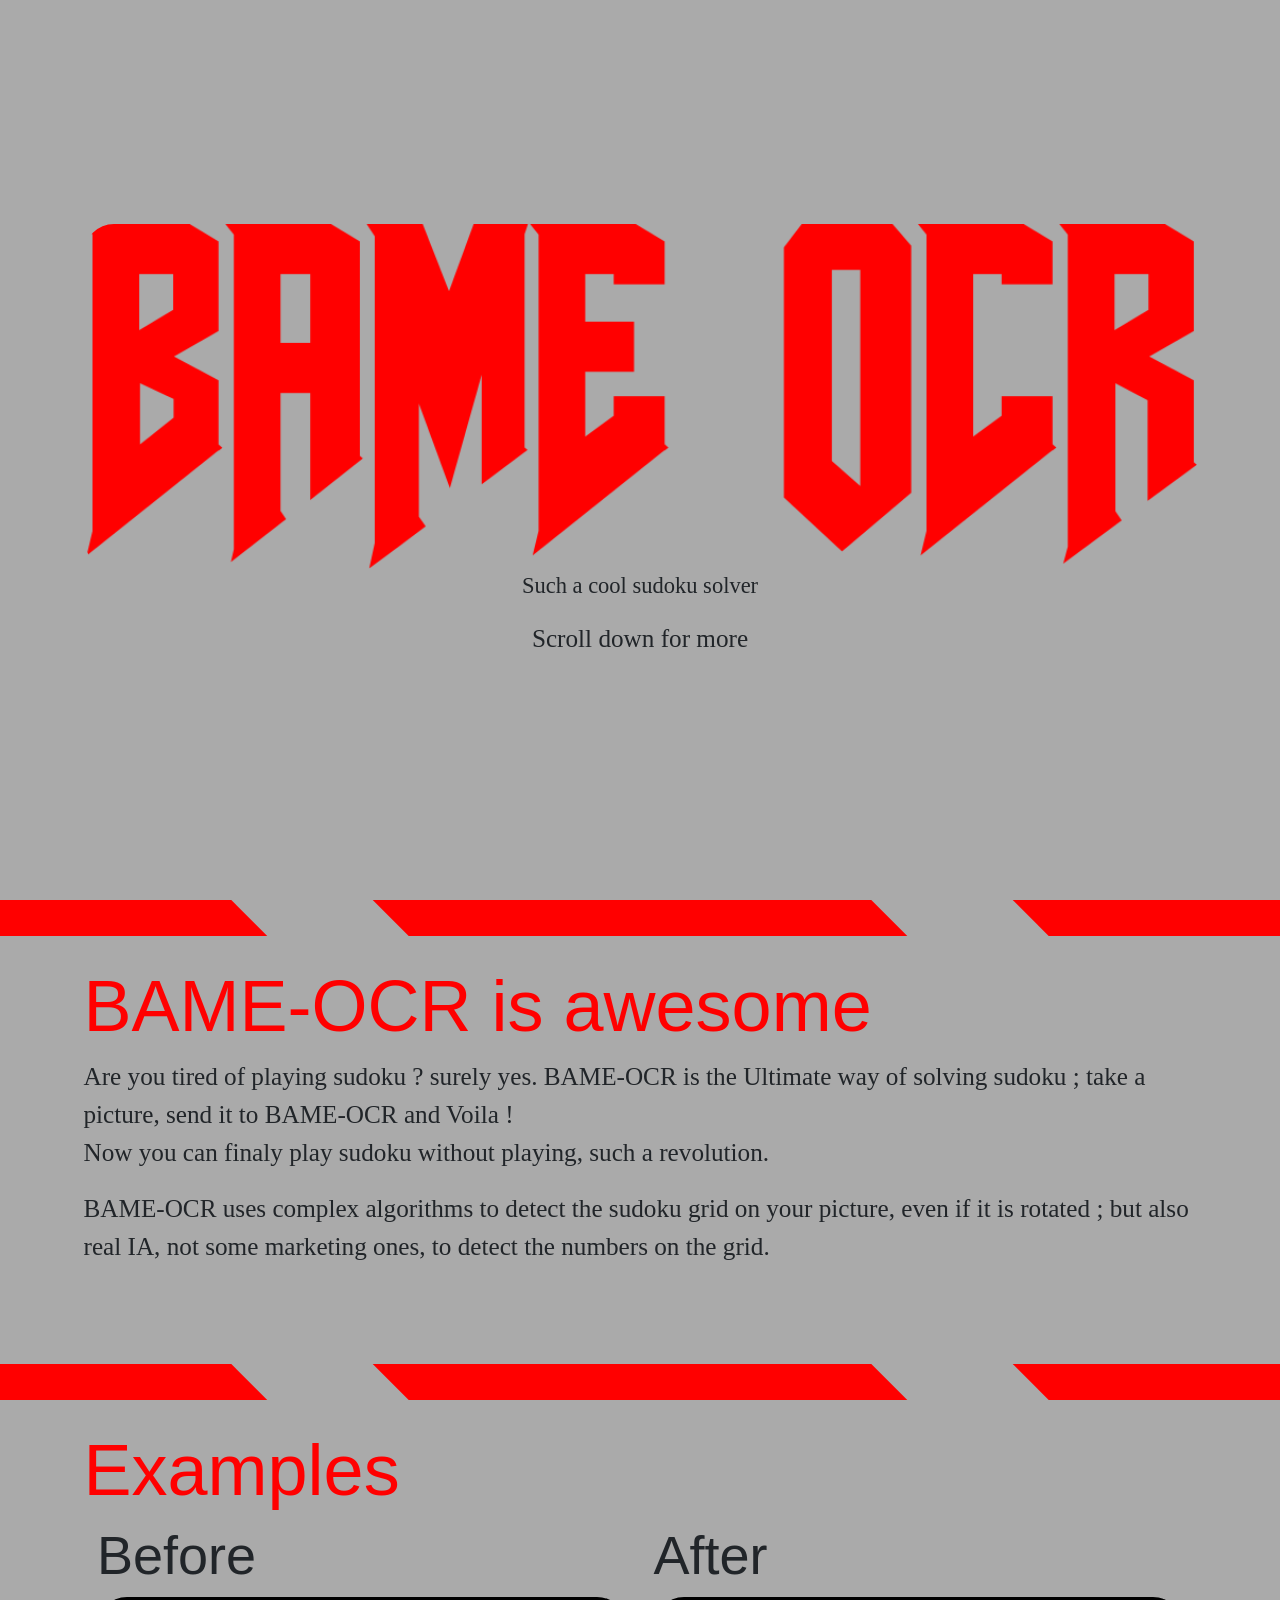
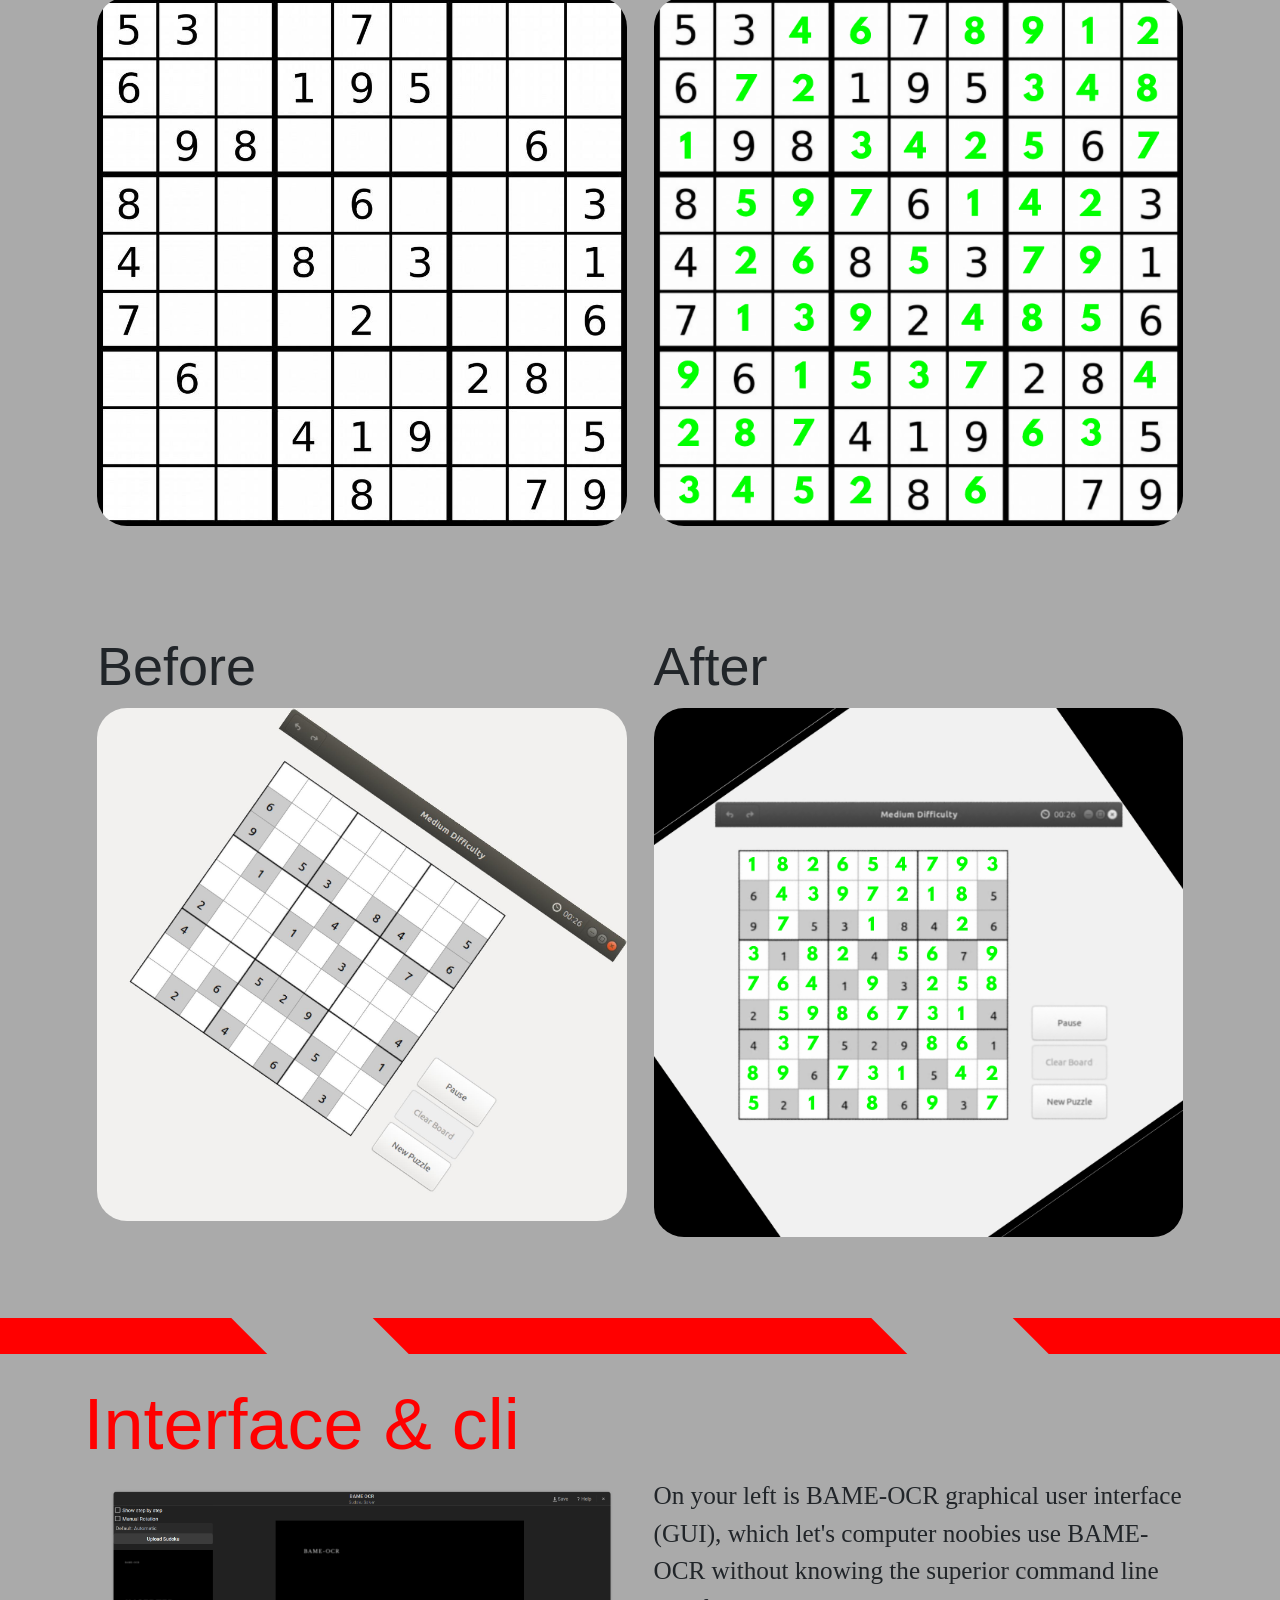
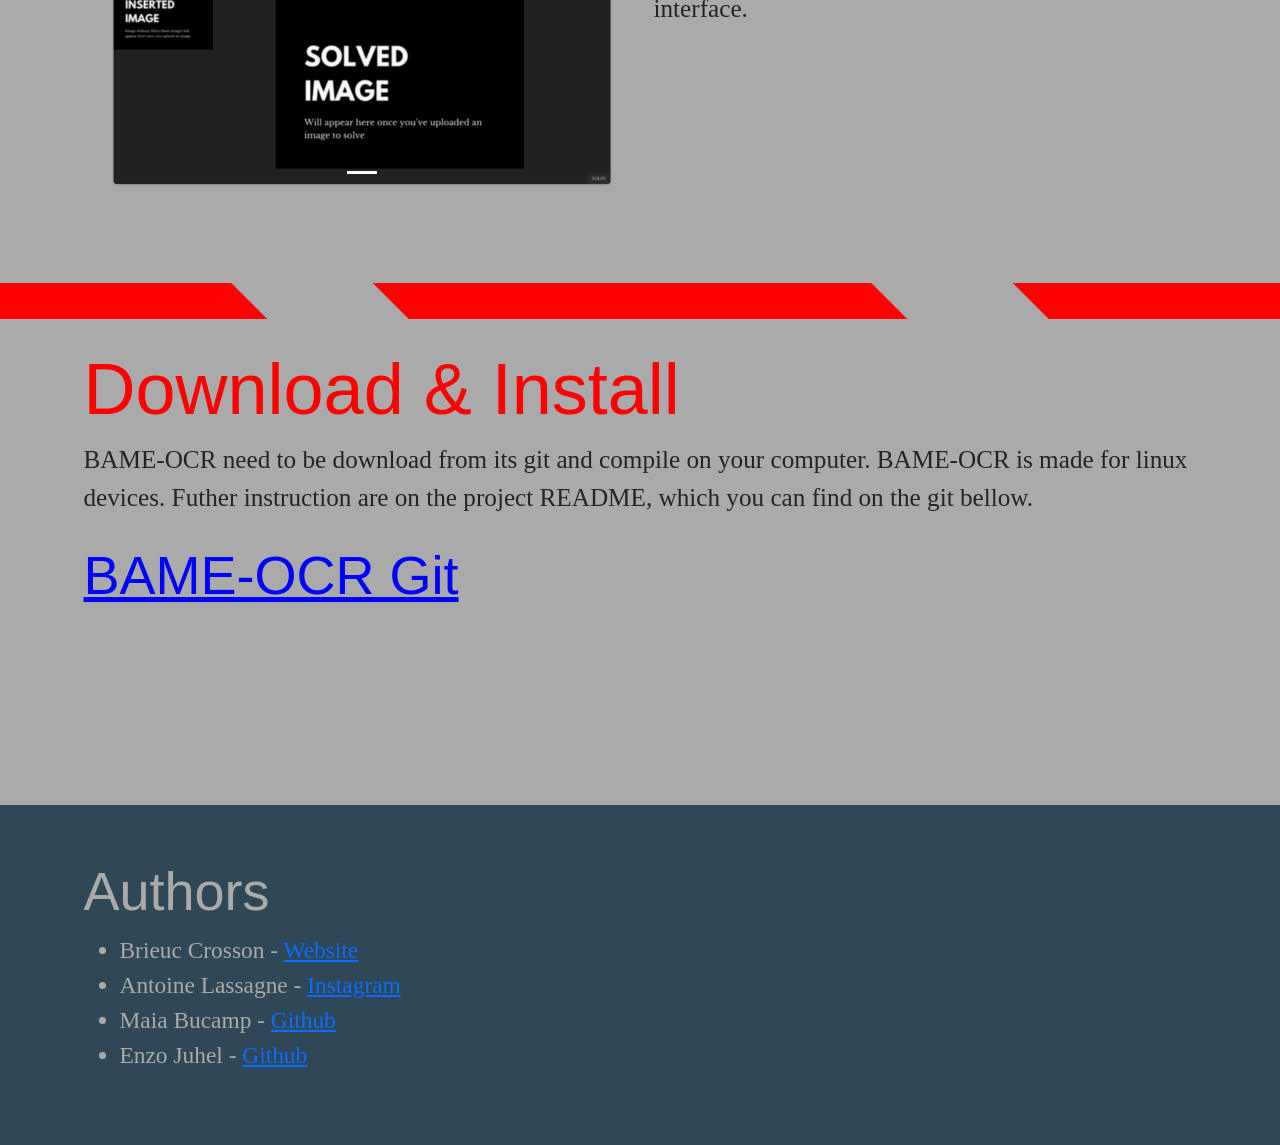
==== commit 55668fd5: "add personal links" ====
--- a/web/index.html
+++ b/web/index.html
@@ -196,10 +196,10 @@
         <div class="container">
             <h2>Authors</h2>
             <ul>
-                <li>Brieuc Crosson - <a href="">Github</a></li>
-                <li>Antoine Lassagne - <a href="">Instagram</a></li>
-                <li>Maia Bucamp</li>
-                <li>Enzo Juhel - <a href="">Github</a></li>
+                <li>Brieuc Crosson - <a href="https://briossant.com/">Website</a></li>
+                <li>Antoine Lassagne - <a href="https://www.instagram.com/antoinelassagne/">Instagram</a></li>
+                <li>Maia Bucamp - <a href="https://github.com/maiabuc/">Github</a></li>
+                <li>Enzo Juhel - <a href="https://github.com/Prog-up/">Github</a></li>
             </ul>
         </div>
         <br /><br />
--- a/web/style.css
+++ b/web/style.css
@@ -48,7 +48,7 @@
 	
   &:before,
   &:after {
-    background: white;
+    background: #AAAAAA;
     padding: 50px 0;
     height: 0;
     transform: rotate(45deg);
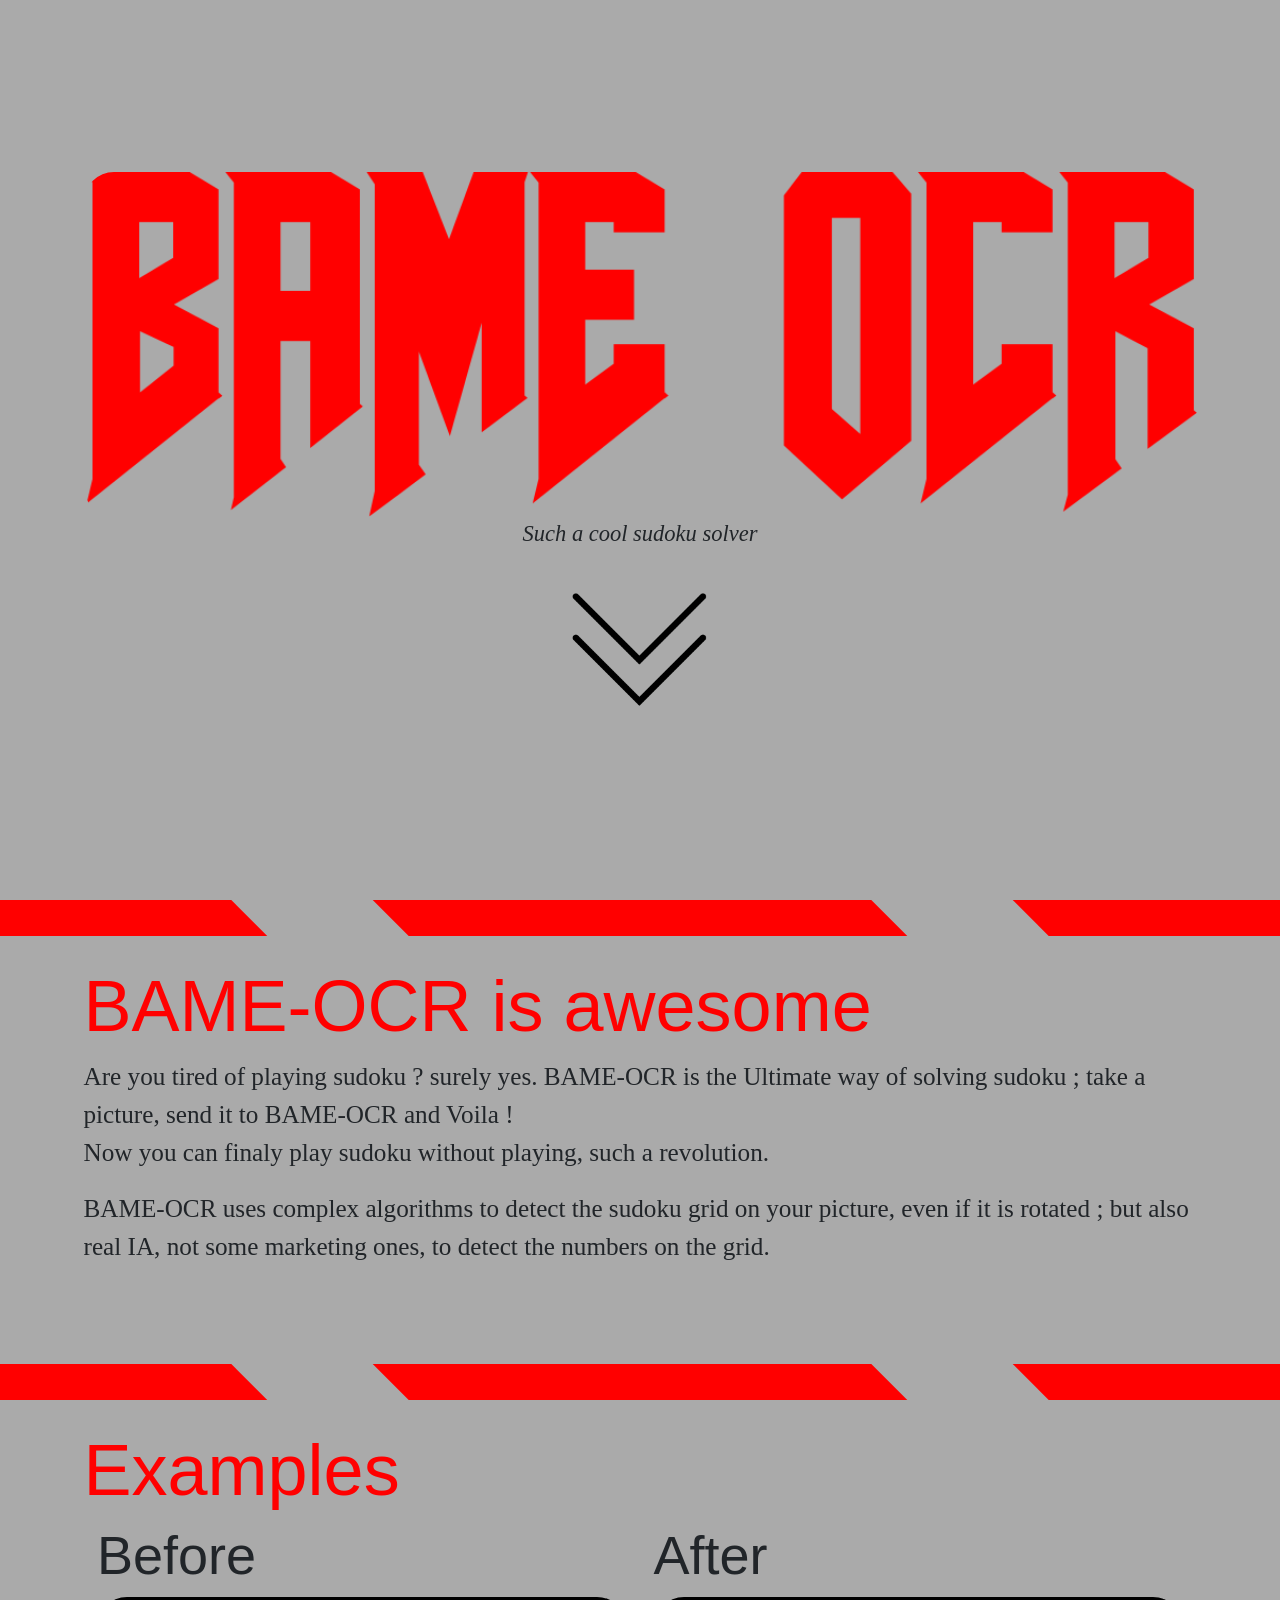
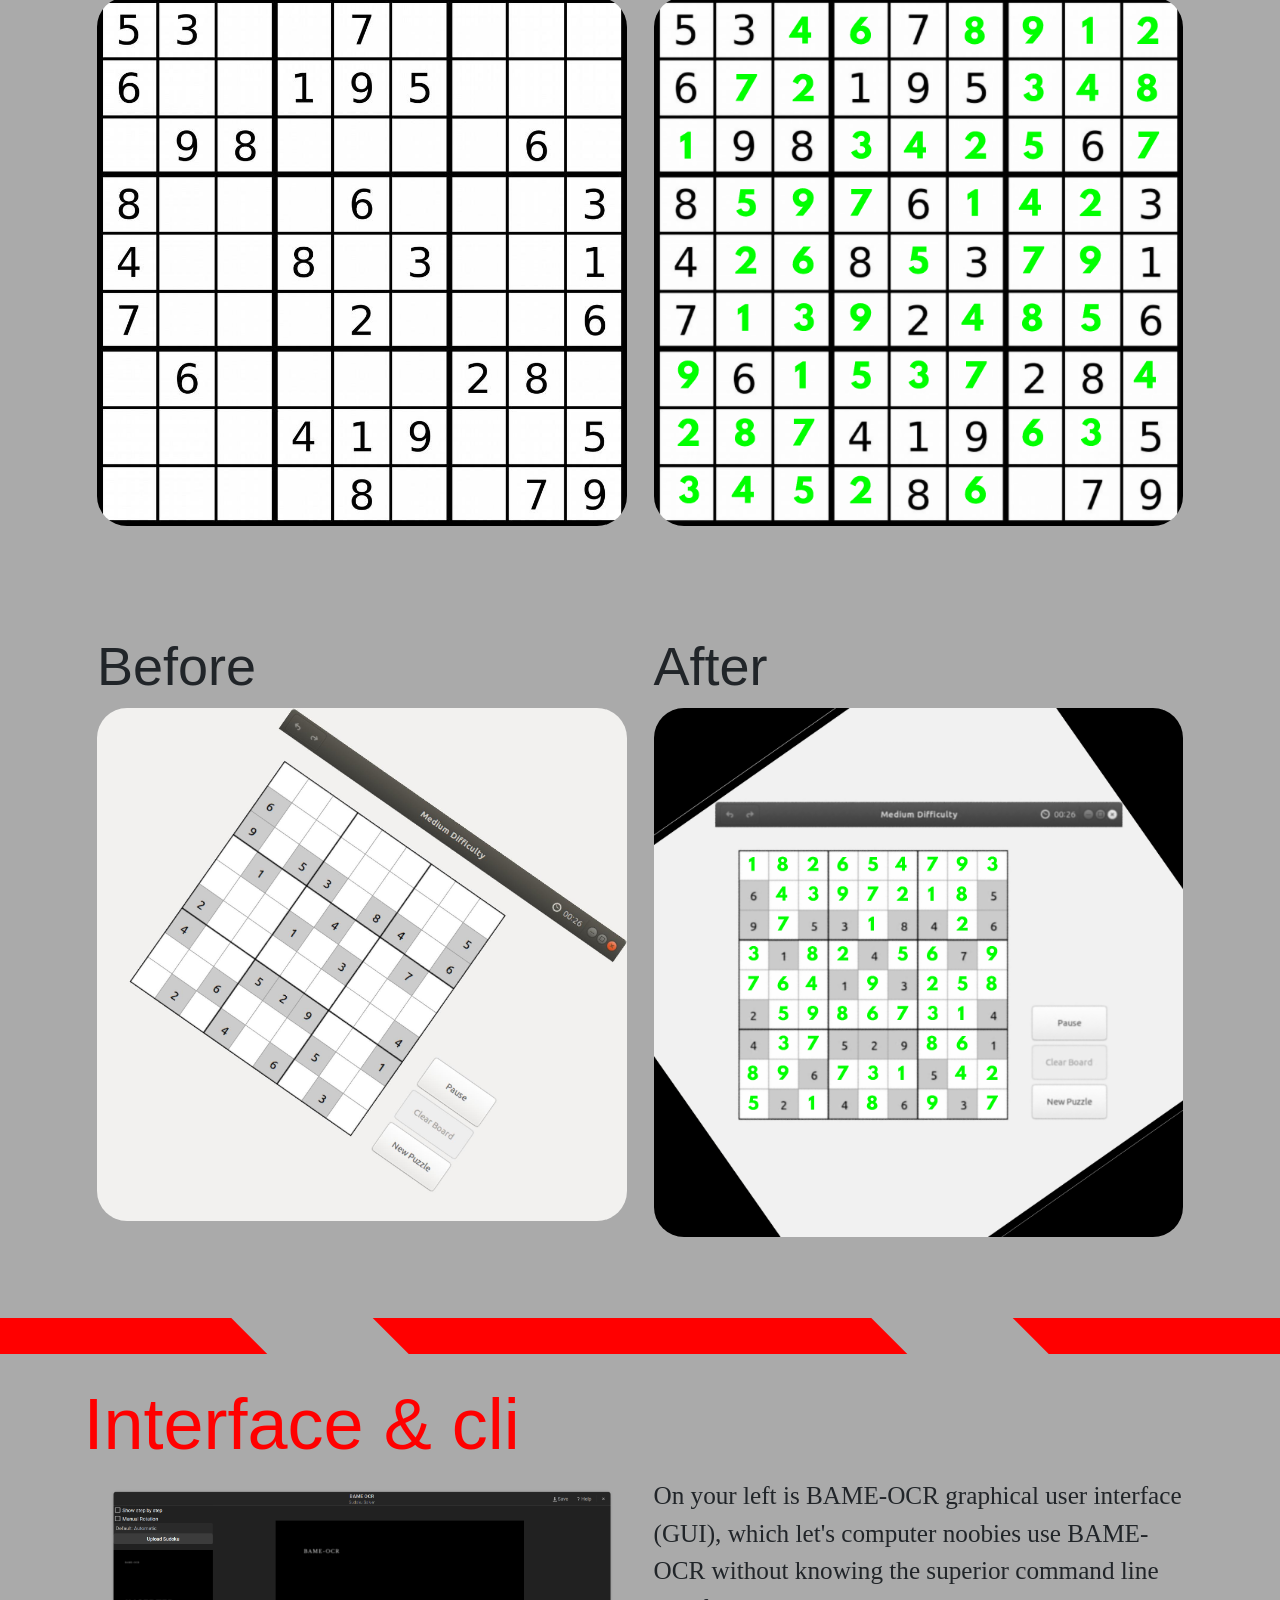
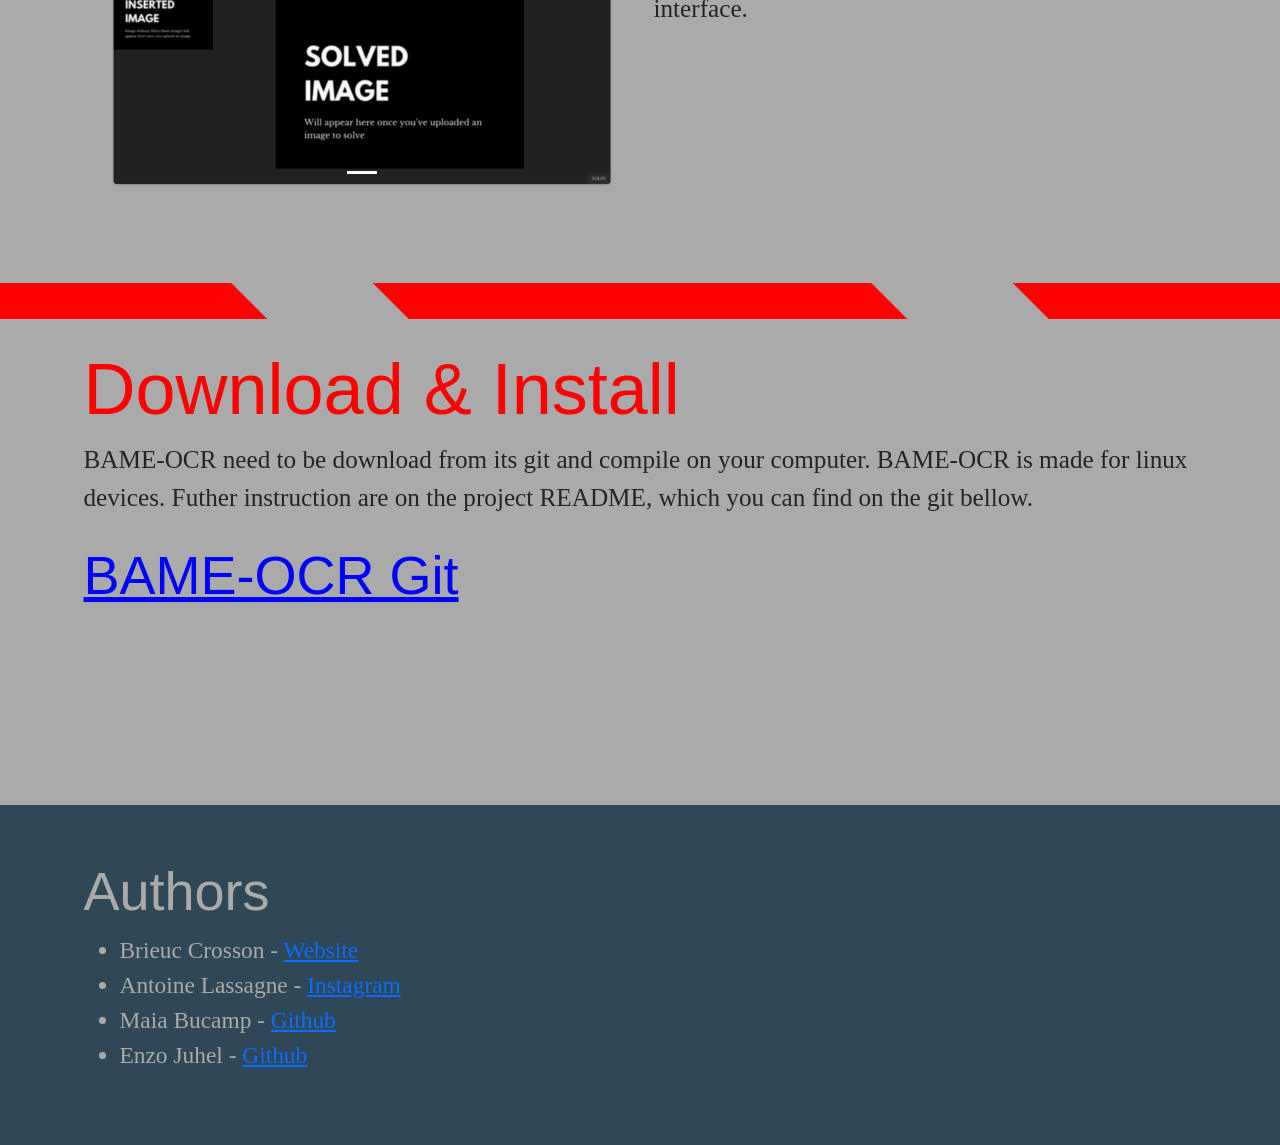
==== commit c266ea06: "final touch" ====
--- a/web/index.html
+++ b/web/index.html
@@ -40,12 +40,10 @@
                 <div class="container">
                     <img src="./public/logo-fat.png" class="d-block w-100" alt="..." />
                 </div>
-                <p class="lead">
+                <p class="lead" style="font-style: italic;">
                     Such a cool sudoku solver
                 </p>
-                <p>
-                    Scroll down for more
-                </p>
+                <img src="./public/down.png" style="max-width: 160px;" alt="Scroll down for more" />
             </main>
         </div>
     </section>
